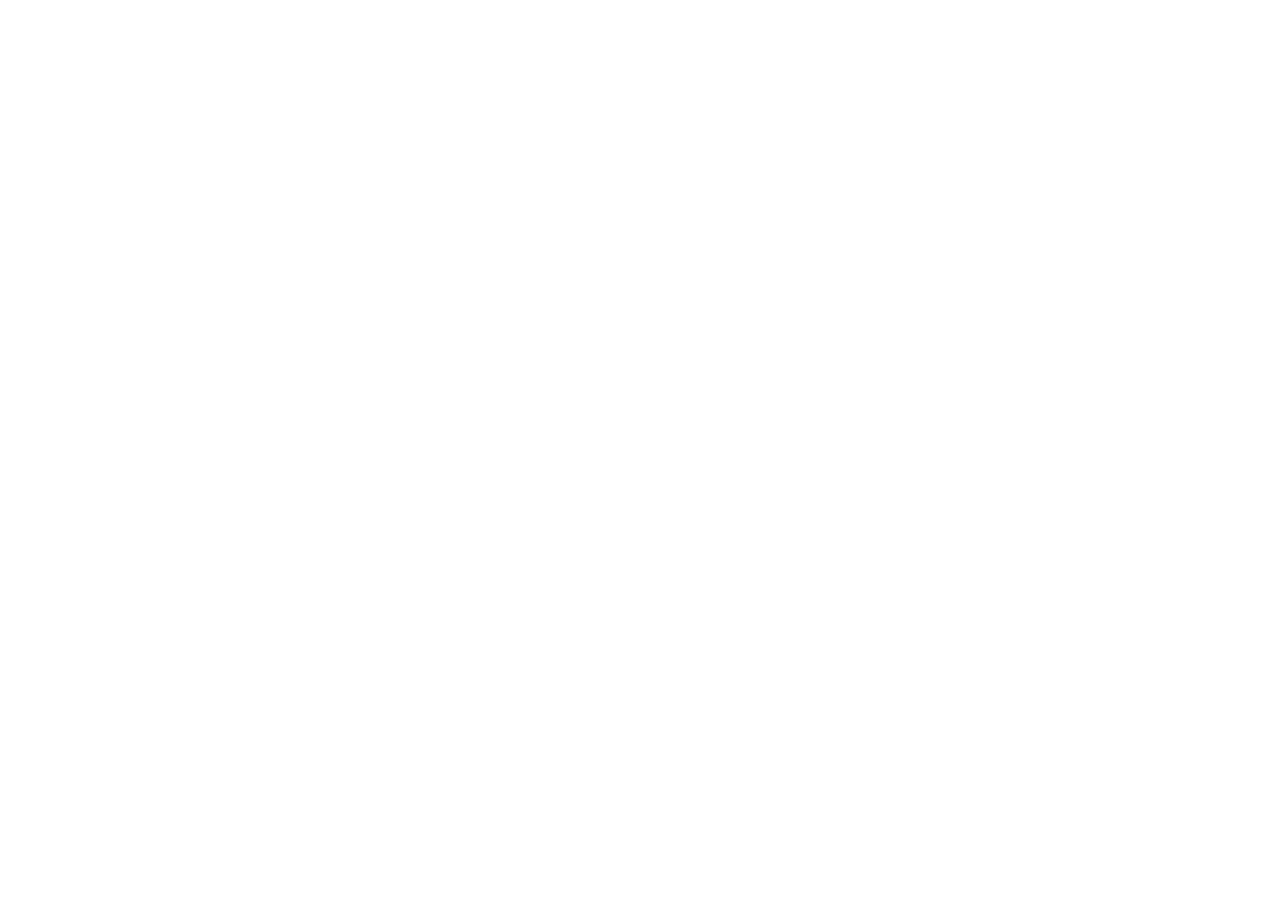
==== AboutMe.html @ daa12848 "Tupperware Sonderseite hinzugefügt" ====
<!DOCTYPE html>
<html lang="en">
<head>
    <meta charset="UTF-8">
    <meta http-equiv="X-UA-Compatible" content="IE=edge">
    <meta name="viewport" content="width=device-width, initial-scale=1.0">
    <title>About Me</title>
</head>
<body>
    
</body>
</html>
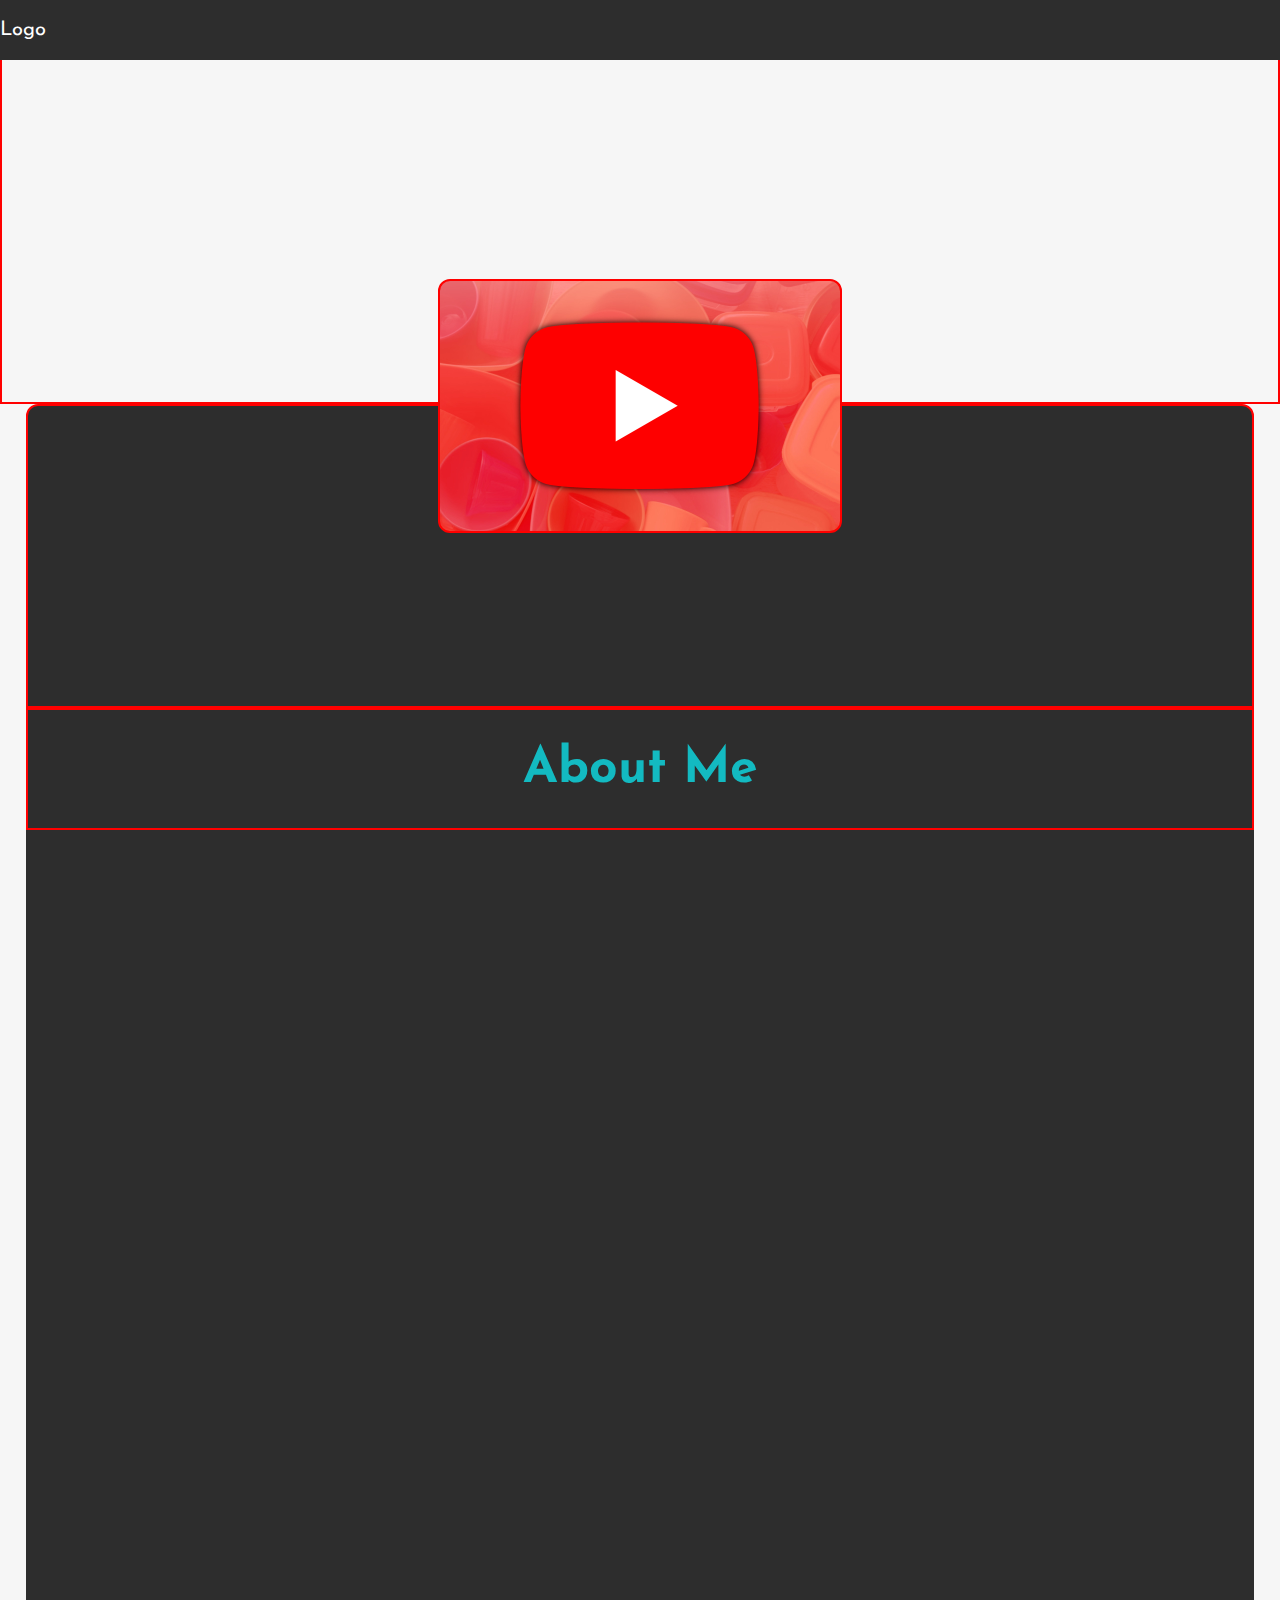
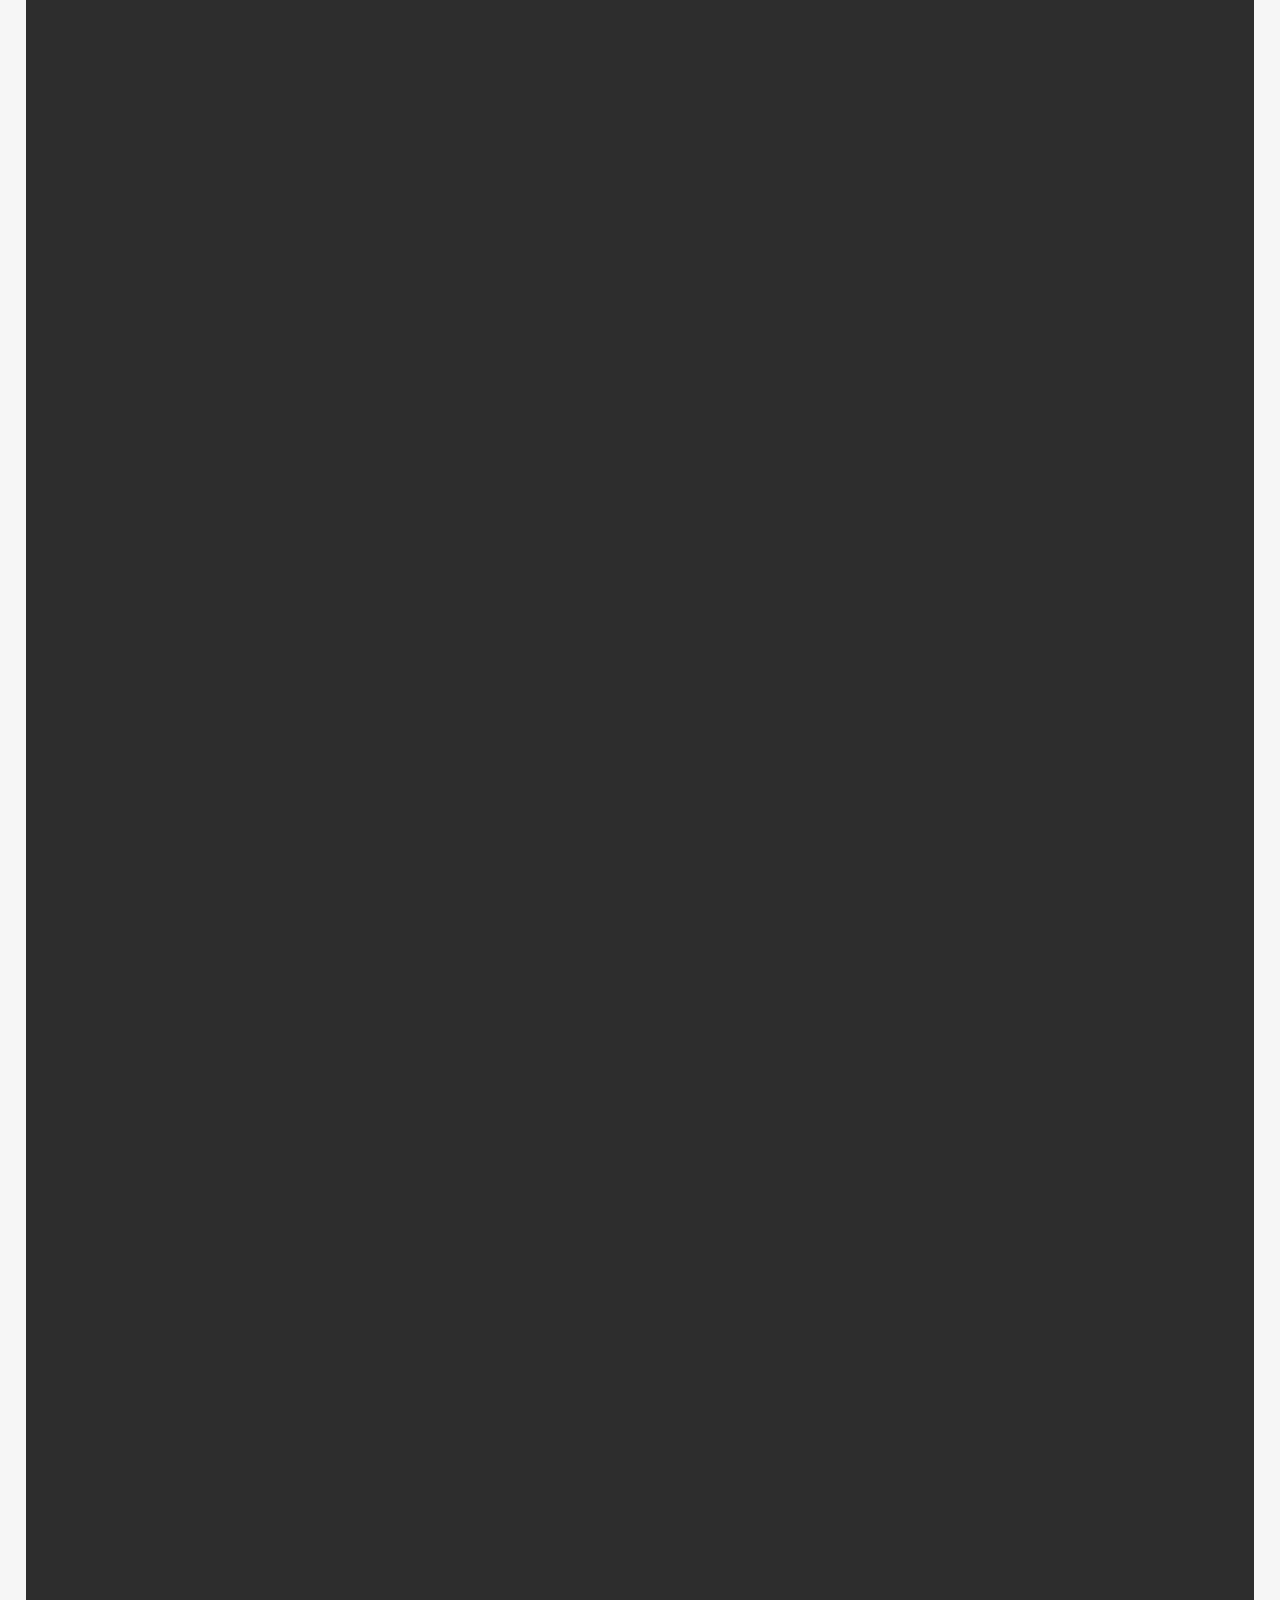
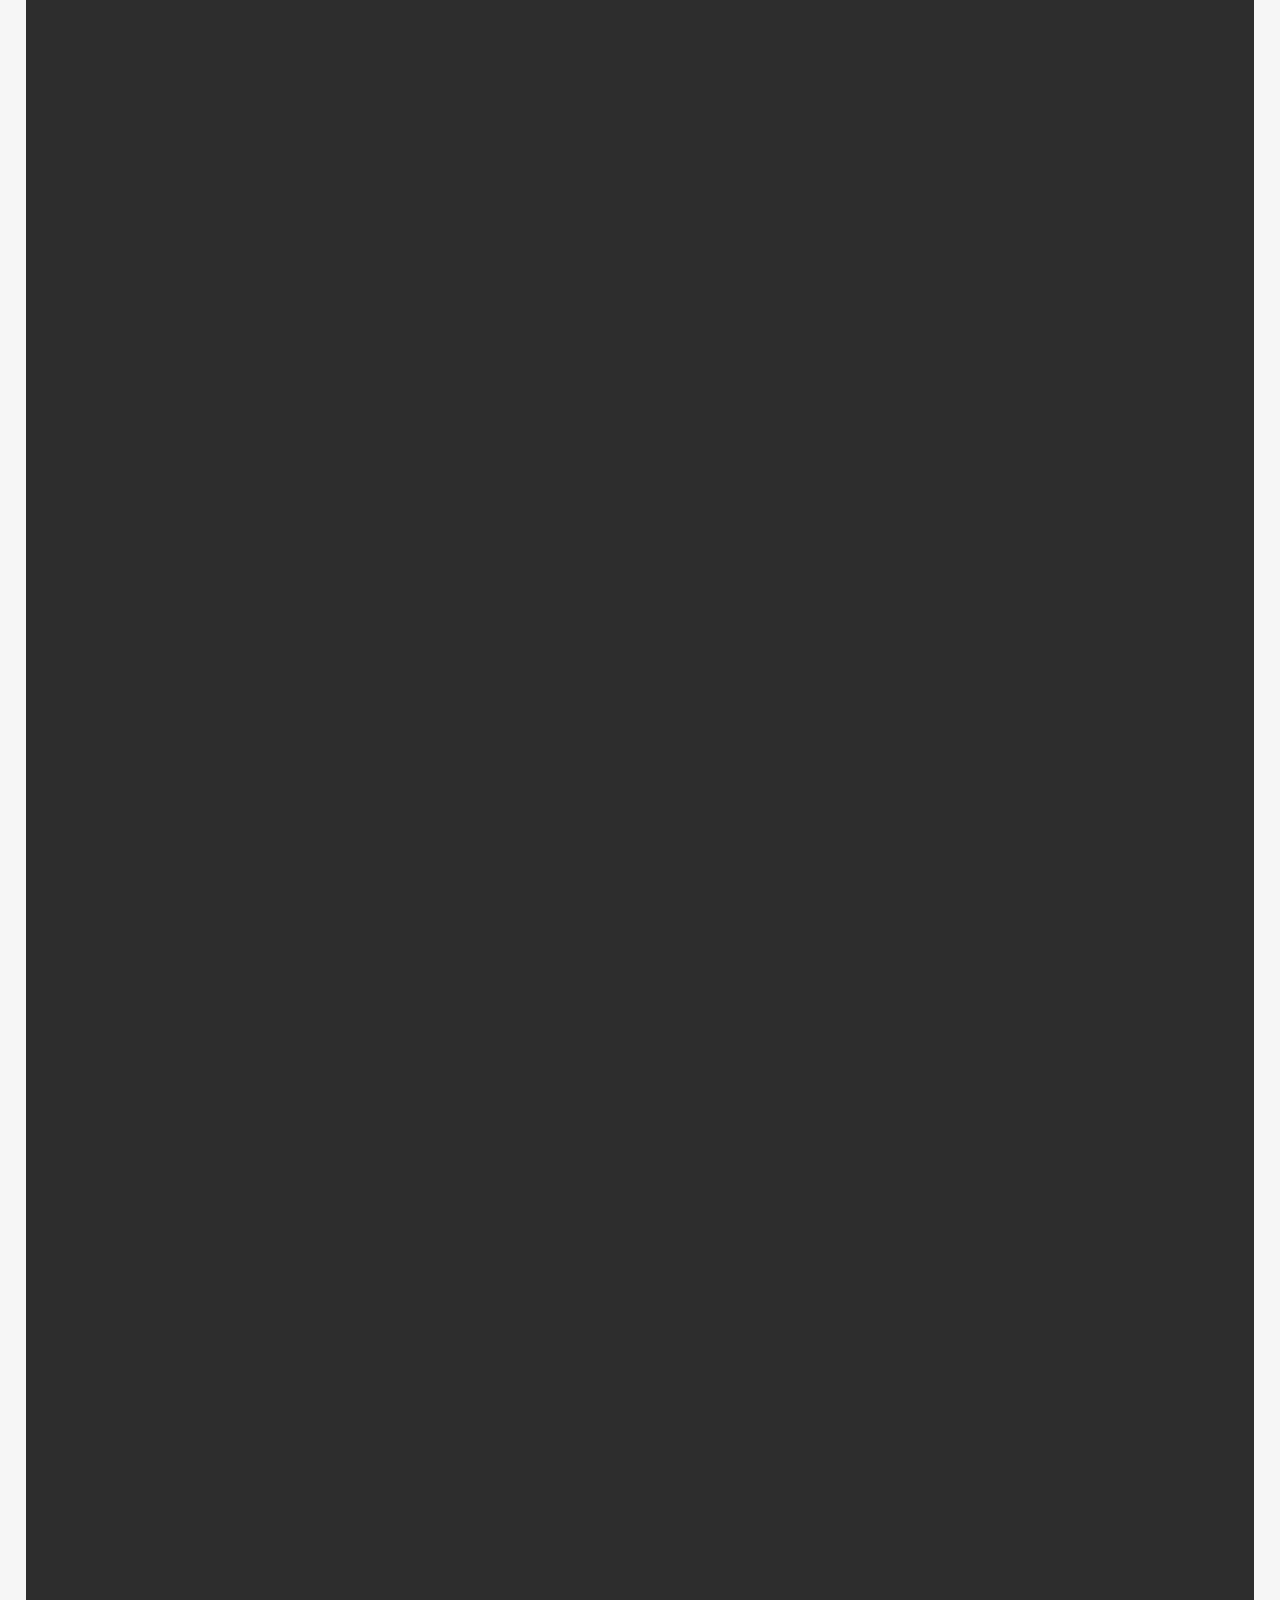
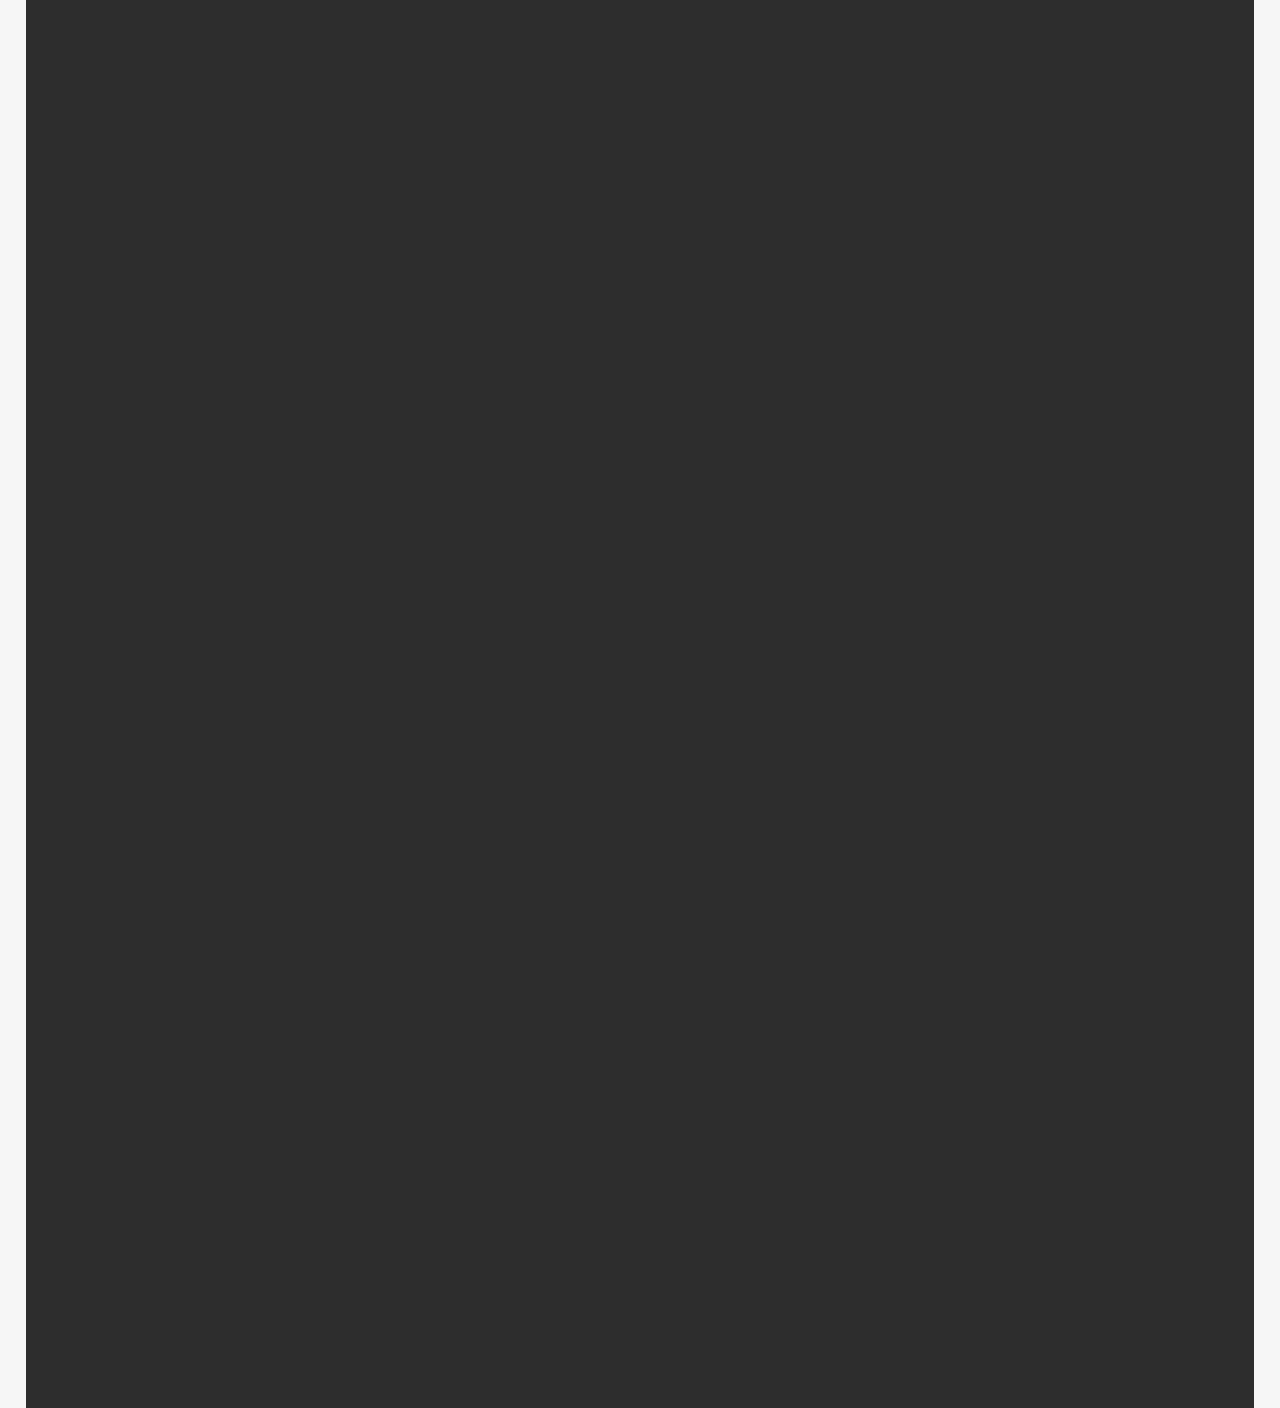
==== commit f7c640a8: "Session ended" ====
--- a/AboutMe.html
+++ b/AboutMe.html
@@ -5,8 +5,25 @@
     <meta http-equiv="X-UA-Compatible" content="IE=edge">
     <meta name="viewport" content="width=device-width, initial-scale=1.0">
     <title>About Me</title>
+    <link rel="stylesheet" href="style.css">
+    <link rel="preconnect" href="https://fonts.googleapis.com">
+<link rel="preconnect" href="https://fonts.gstatic.com" crossorigin>
+<link href="https://fonts.googleapis.com/css2?family=Josefin+Sans:wght@500&display=swap" rel="stylesheet">
 </head>
-<body>
-    
+<body class="TWBody">
+    <header>
+        <p class="logo">Logo</p>
+        <ul class="headerlist">
+            <li><a href="index.html">Home</a></li>
+        </ul>
+    </header>
+    <div class="container7bg boxing"></div>
+    <div class="container8bg boxing">
+        <div class="ThumbnailOverlay boxing"></div>
+        </div>
+        <div class="container9DescriptionTW">
+            <div class="con9heading boxing">
+                <h1 class="tuerkis">About Me</h1>
+            </div>
 </body>
 </html>--- a/style.css
+++ b/style.css
@@ -0,0 +1,736 @@
+body{
+    background-color: #f6f6f6;
+    margin: 0;
+    padding: 0;
+}
+html{
+    scroll-behavior: smooth;
+}
+a {
+color: white;
+text-decoration: none;
+}
+a:hover {
+    color: blue;
+}
+.boxing{
+    border: 2px solid red;
+}
+header{
+    display: flex;
+    width: 1920px;
+    margin: 0;
+    padding: 0;
+    background-color: #2d2d2d;
+    position: fixed;
+}
+.logo{
+    flex: 1;
+    font-family: 'Josefin Sans', sans-serif;
+    color: white;
+    font-size: 20px;
+}
+.headerlist{
+    font-size: 20px;
+    justify-content: flex-end;
+    flex: 1;
+    list-style-type: none;
+    display: flex;
+    align-items: center;
+    gap: 20px;
+    font-family: 'Josefin Sans', sans-serif;
+    color: white;
+    margin-right: 15px;
+    padding-right: 15px;
+}
+.container1intro{
+    display: flex;
+    height: 800px;
+    width: auto;
+    flex-direction: column;
+    align-items: center;
+    justify-content: center;
+}
+.imagecontainer{
+    display: flex;
+    justify-content: center;
+    align-items: center;
+    height: 200px;
+    width: 200px;
+}
+.pb{
+    background-image: url(images/WhatsApp\ Image\ 2022-07-04\ at\ 11.55.56.jpeg);
+    background-size: cover;
+    background-repeat: no-repeat;
+    border-radius: 50%;
+    height: 150px;
+    width: 150px;
+    border: 5px solid #13bac1;
+
+}
+.introtext{
+    font-family: 'Josefin Sans', sans-serif;
+    color: #585858;
+    display: flex;
+    flex-direction: column;
+    align-items: center;
+    justify-content: center;
+}
+.mynameis{
+    font-size: 30px;
+    align-self: flex-start;
+    margin: 0;
+    padding: 0;
+}
+.nicopuelacher{
+    margin: 0;
+    padding: 0;
+    font-size: 100px;
+    color: #13bac1;
+}
+.idesignweb{
+    font-size: 40px;
+    margin: 0;
+    padding: 10px 0 0 0;
+}
+.slogan{
+    margin: 10px 0 0 0;
+    padding: 0;
+    font-size: 45px;
+}
+.tuerkis{
+    color: #13bac1;
+}
+.container2heading{
+    font-family: 'Josefin Sans', sans-serif;
+    color: white;
+    background-color: #2d2d2d;
+    display: flex;
+    justify-content: center;
+    align-items: center;
+    font-size: 50px;
+}
+.container2competencies{
+    height: 1200px;
+    width: auto;
+    display: grid;
+    column-gap: 5px;
+    row-gap: 5px;
+    color: white;
+    background-color: #2d2d2d;
+    justify-content: center;
+    align-items: center;
+}
+.comcards{
+    font-family: 'Josefin Sans', sans-serif;
+    height: 500px;
+    width: 400px;
+    background-color: #585858;
+    border-radius: 12px;
+    margin-left: 50px;
+}
+.cardheading{
+    font-size: 25px;
+    display: flex;
+    justify-content: center;
+    align-items: center;
+    margin-top: 0;
+    color: #13bac1;
+}
+.carddes{
+    padding-left: 20px;
+    font-size: 20px;
+}
+.comcardlist{
+    font-size: 18px;
+}
+.htmlcardbg{
+    height: 250px;
+    width: 400px;
+    background-image: url(images/HTML5bg.jpg);
+    border-radius: 12px;
+    background-repeat: no-repeat;
+    background-size: cover;
+}
+.csscardbg{
+    height: 250px;
+    width: 400px;
+    background-image: url(images/CSSbg.jpg);
+    background-repeat: no-repeat;
+    background-size: cover;
+    border-radius: 12px;
+}
+.jscardbg{
+    height: 250px;
+    width: 400px;
+    background-image: url(images/JSbg.jpg);
+    background-repeat: no-repeat;
+    background-size: cover;
+    border-radius: 12px;
+}
+.netlifycardbg{
+    height: 250px;
+    width: 400px;
+    background-image: url(images/Netlifybg.jpg);
+    background-repeat: no-repeat;
+    background-size: cover;
+    border-radius: 12px;
+}
+.formsubmitcardbg{
+    height: 250px;
+    width: 400px;
+    background-image: url(images/Formsubmitbg.jpg);
+    background-repeat: no-repeat;
+    background-size: cover;
+    border-radius: 12px;
+}
+.communicationbg{
+    height: 250px;
+    width: 400px;
+    background-image: url(images/Communicationbg.jpg);
+    background-repeat: no-repeat;
+    background-size: cover;
+    border-radius: 12px;
+}
+.powerpointbg{
+    height: 250px;
+    width: 400px;
+    background-image: url(images/PowerPointcard.jpg);
+    background-repeat: no-repeat;
+    background-size: cover;
+    border-radius: 12px;
+}
+.thumbnailbg{
+    height: 250px;
+    width: 400px;
+    background-image: url(images/youtubecard.jpg);
+    background-repeat: no-repeat;
+    background-size: cover;
+    border-radius: 12px;
+}
+.htmlcard{
+    grid-column-start: 1;
+    grid-column-end: 1;
+    grid-row-start: 1;
+    grid-row-end: 1;
+}
+.csscard{
+    grid-column-start:2;
+    grid-column-end: 2;
+    grid-row-start: 1;
+    grid-row-end: 1;
+}
+.jscard{
+    grid-column-start: 3;
+    grid-column-end: 3;
+    grid-row-start: 1;
+    grid-row-end: 1;
+}
+.thumbnailcard{
+    grid-column-start: 2;
+    grid-column-end: 2;
+    grid-row-start: 1;
+    grid-row-end: 1;
+
+}
+.Subsection1heading{
+    font-family: 'Josefin Sans', sans-serif;
+    color: white;
+    background-color: #2d2d2d;
+    display: flex;
+    justify-content: flex-start;
+    align-items: center;
+    font-size: 35px;
+}
+.Subsection1{
+    height: 600px;
+    width: auto;
+    display: grid;
+    column-gap: 5px;
+    row-gap: 5px;
+    color: white;
+    background-color: #2d2d2d;
+    justify-content: center;
+    align-items: center;
+}
+.container3myprojectsheading{
+    font-family: 'Josefin Sans', sans-serif;
+    color: white;
+    background-color: #2d2d2d;
+    display: flex;
+    justify-content: center;
+    align-items: center;
+    font-size: 50px;
+}
+.container3myprojects{
+    height: 600px;
+    width: auto;
+    display: grid;
+    column-gap: 5px;
+    row-gap: 5px;
+    color: white;
+    background-color:#2d2d2d;
+    justify-content: center;
+    align-items: center;
+}
+.tupperwarebg{
+    height: 250px;
+    width: 400px;
+    background-image: url(images/Tupperwarecard.jpg);
+    background-repeat: no-repeat;
+    background-size: cover;
+    border-radius: 12px;
+}
+.tupperwarecard{
+    grid-column-start: 1;
+    grid-column-end: 1;
+    grid-row-start: 1;
+    grid-row-end: 1;
+}
+.revivedbg{
+    height: 250px;
+    width: 400px;
+    background-image: url(images/RvivedCardbg.jpg);
+    background-repeat: no-repeat;
+    background-size: cover;
+    border-radius: 12px;
+}
+.revivedcard{
+    grid-column-start: 2;
+    grid-column-end: 2;
+    grid-row-start: 1;
+    grid-row-end: 1;
+}
+.container4socialsheading{
+    font-family: 'Josefin Sans', sans-serif;
+    color: white;
+    background-color: #2d2d2d;
+    display: flex;
+    justify-content: flex-start;
+    align-items: center;
+    font-size: 35px;
+}
+.container4socials{
+    font-family: 'Josefin Sans', sans-serif;;
+    height: 300px;
+    display: grid;
+    width: auto;
+    justify-content: center;
+    align-items: center;
+    color: white;
+    background-color: #2d2d2d;
+}
+.container4socialsbox{
+    display: flex;
+    justify-content: center;
+    align-items: center;
+    background-color: #898989;
+    border-radius: 12px;
+    padding: 18px;
+    grid-column-start: 2;
+    grid-column-end: 2;
+    grid-row-start: 1;
+    grid-row-end: 1;
+}
+.container4socialsboxbox{
+    grid-column-start: 2;
+    grid-column-end: 2;
+    grid-row-start: 1;
+    grid-row-end: 1;
+    display: flex;
+    flex-direction: column;
+    justify-content: center;
+    align-items: center;
+    padding: 10px;
+    border-radius: 12px;
+    margin-left: 20px;
+    background-color: #585858;
+}
+.con4item{
+    margin: 0 5px;
+    height: 100px;
+    width: 100px;
+}
+.Freelancecon{
+    margin-right: 10px;
+    grid-column-start: 1;
+    grid-column-end: 1;
+    grid-row-start: 1;
+    grid-row-end: 1;
+}
+.Freeheading{
+    margin: 0;
+}
+.upworklogo{
+    background-image: url(images/UpWorkLogo.png);
+    display: flex;
+    justify-content: center;
+    align-items: center;
+    background-size: contain;
+    background-repeat: no-repeat;
+    grid-column-start: 2;
+    grid-column-end: 2;
+    grid-row-start: 1;
+    grid-row-end: 1;
+}
+.fiverrlogo{
+    background-image: url(images/Fiverr_Logo.png);
+    display: flex;
+    justify-content: center;
+    align-items: center;
+    background-size: contain;
+    background-repeat: no-repeat;
+    grid-column-start: 3;
+    grid-column-end: 3;
+    grid-row-start: 1;
+    grid-row-end: 1;
+}
+.twitterlogo{
+    background-image: url(images/twitter-logo-1.png);
+    display: flex;
+    justify-content: center;
+    align-items: center;
+    background-size: contain;
+    background-repeat: no-repeat;
+    grid-column-start: 4;
+    grid-column-end: 4;
+    grid-row-start: 1;
+    grid-row-end: 1;
+}
+.Instalogo{
+    background-image: url(images/Instalogo.png);
+    display: flex;
+    justify-content: center;
+    align-items: center;
+    background-size: contain;
+    background-repeat: no-repeat;
+    grid-column-start: 5;
+    grid-column-end: 5;
+    grid-row-start: 1;
+    grid-row-end: 1;
+}
+.container6formheading{
+    font-family: 'Josefin Sans', sans-serif;
+    color: white;
+    background-color: #2d2d2d;
+    display: flex;
+    justify-content: flex-start;
+    align-items: center;
+    font-size: 35px;
+}
+.container6form{
+    display: grid;
+    justify-content: center;
+    align-items: center;
+    font-family: 'Josefin Sans' , sans-serif;
+    color: white;
+    background-color: #2d2d2d;
+    height: 800px;
+    width: auto;
+}
+.con6boxtext{
+    grid-column-start: 1;
+    grid-column-end: 1;
+    grid-row-start: 1;
+    grid-row-end: 1;
+    height: 200px;
+    width: 350px;
+    justify-content: center;
+    text-align: center;
+    display: flex;
+    background-color: #585858;
+    border-radius: 12px;
+    padding: 18px;
+    margin-right: 15px;
+}
+.con6text{
+    display: flex;
+    flex-direction: column;
+    justify-content: center;
+    align-items: center;
+}
+.con6formdes{
+    font-size: 20px;
+}
+.con6boxform{
+    grid-column-start: 2;
+    grid-column-end: 2;
+    grid-row-start: 1;
+    grid-row-end: 1;
+    height: 700px;
+    width: 600px;
+    display: flex;
+    justify-content: center;
+    background-color: #585858;
+    border-radius: 12px;
+    padding: 18px; 
+    margin-left: 15px; 
+}
+.con6form{
+    display: flex;
+    flex-direction: column;
+    align-items: center;
+    justify-content: center;
+}
+.formheading{
+    font-size: 30px;
+    margin: 0;
+}
+::placeholder{
+    color: white;
+}
+.inputtext{
+    background-color: #898989;
+    height: 50px;
+    width: 590px;
+    border-radius: 12px;
+    border: none;
+    padding-left: 10px;
+    margin: 10px 0;
+}
+.inputmessage{
+    background-color: #898989;
+    height: 50px;
+    width: 590px;
+    padding-left: 10px;
+    padding-bottom: 250px;
+    border-radius: 12px;
+    border: none;
+    margin: 10px 0;
+}
+.sendbtn{
+    background-color: #13bac1;
+    font-family: 'Josefin Sans' , sans-serif;
+    color: white;
+    font-size: 18px;
+    height: 50px;
+    width: 600px;
+    border-radius: 12px;
+    border: none;
+    margin: 10px 0;
+}
+.AGBBox{
+    color: blue;
+}
+.AGBBox:hover{
+    color: darkblue;
+}
+footer{
+    display: flex;
+    font-family: 'Josefin Sans', sans-serif;
+    background-color: #585858;
+    color: #f6f6f6;
+    height: 50px;
+    justify-content: center;
+    align-items: center;
+}
+
+
+
+
+
+.TWBody{
+    font-family: 'Josefin Sans', sans-serif;
+}
+.container7bg{
+    background-color: #f6f6f6;
+    height: 400px;
+    width: auto;
+
+}
+.container8bg{
+    background-color: #2d2d2d;
+    height: 300px;
+    width: auto;
+    display: flex;
+    justify-content: center;
+    align-items: center;
+    margin: 0 2%;
+    border-top-left-radius: 12px;
+    border-top-right-radius: 12px;
+}
+.TupperwareOverlay{
+    height: 375px;
+    width: 525px;
+    background-image: url(images/TupperwareOverlay.jpg);
+    background-repeat: no-repeat;
+    background-size: contain;
+    margin-top: -300px;
+    border-radius: 12px;
+}
+.ThumbnailOverlay{
+    width: 400px;
+    height: 250px;
+    background-image: url(images/youtubecardoverlay.jpg);
+    background-repeat: no-repeat;
+    background-size: contain;
+    margin-top: -300px;
+    border-radius: 12px;
+}
+.container9DescriptionTW{
+    display: flex;
+    flex-direction: column;
+    height: 5500px;
+    width: auto;
+    background-color: #2d2d2d;
+    margin: 0 2%;
+}
+.con9heading{
+    font-size: 25px;
+    display: flex;
+    justify-content: center;
+    align-items: center;
+}
+.con9content{
+    height: 1500px;
+    width: auto;
+    background-color: #2d2d2d;
+    display: grid;
+    justify-content: center;
+    align-items: center;
+}
+.con9explain{
+    flex-direction: column;
+    height: 5500px;
+    width: auto;
+    background-color: #2d2d2d;
+    display: flex;
+    justify-content: center;
+    align-items: center;
+    padding: 10%;
+}
+.TWBoxtext{
+    display: flex;
+    flex-direction: column;
+    align-items: center;
+    justify-content: center;
+    height: 550px;
+    width: 600px;
+    background-color: #585858;
+    border-radius: 12px;
+    margin: 30px;
+    text-align: center;
+    grid-column-start: 1;
+    grid-column-end: 1;
+    grid-row-start: 1;
+    grid-row-end: 1;
+
+}
+.TWheading{
+    font-size: 35px;
+}
+.TWBottomtext{
+    color: white;
+    font-size: 30px;
+    padding: 0 50px;
+}
+.TWboximage{
+    grid-column-start: 2;
+    grid-column-end: 2;
+    grid-row-start: 1;
+    grid-row-end: 1;
+    width: 743px;
+    height: 391px;
+    background-color: #585858;
+    border-radius: 12px;
+    display: flex;
+    justify-content: center;
+    align-items: center;
+}
+.TWimage{
+    width: 693px;
+    height: 341px;
+    background-image: url(images/ScreenshotTWNewsletter.JPG);
+    border-radius: 12px;
+    background-size: cover;
+    background-repeat: no-repeat;
+}
+.TWPossible{
+    text-align: center;
+    display: flex;
+    justify-content: center;
+    align-items: center;
+    flex-direction: column;
+    height: 600px;
+    width: 800px;
+    background-color: #585858;
+    border-radius: 12px;
+    grid-column-start: 1;
+    grid-column-end: 1;
+    grid-row-start: 2;
+    grid-row-end: 2;
+    margin-right: 50px;
+}
+.AlsoInterlist{
+    margin: 0 0 20px 0;
+    padding: 0;
+    list-style-type: none;
+    font-size: 30px;
+}
+
+
+
+
+.GalleryBox{
+    display: flex;
+    flex-direction: column;
+    justify-content: center;
+    align-items: center;
+    padding: 50px;
+    background-color: #585858;
+    border-radius: 12px;
+    margin: 30px;
+}
+.Cookingthumbscontainer{
+    display: flex;
+    justify-content: center;
+    align-items: center;
+}
+.GalleryThumb{
+    width: 1338px;
+    height: 1112px;
+    background-image: url(images/YouTubeThumbnail\ Gallery.jpg);
+    background-size: cover;
+    background-repeat: no-repeat;
+    border-radius: 12px;
+}
+.Cookingimg1{
+    width: 512px;
+    height: 288px;
+    background-image: url(images/Cooking.jpg);
+    background-size: cover;
+    background-repeat: no-repeat;
+    border-radius: 12px;
+    margin-right: 20px;
+}
+.Cookingimg2{
+    width: 512px;
+    height: 288px;
+    background-image: url(images/CookingThumb2.jpg);
+    background-repeat: no-repeat;
+    background-size: cover;
+    border-radius: 12px;
+    margin-left: 20px;
+}
+.MVimg1{
+    width: 512px;
+    height: 288px;
+    background-image: url(images/MusicVidThumb1.jpg);
+    background-repeat: no-repeat;
+    background-size: cover;
+    border-radius: 12px;
+    margin-right: 20px;
+}
+.MVimg2{
+    width: 512px;
+    height: 288px;
+    background-image: url(images/MusicVidThumb2.jpg);
+    background-size: cover;
+    background-repeat: no-repeat;
+    border-radius: 12px;
+    margin-left: 20px;
+}
+.Galleryheading{
+    font-size: 50px;
+    margin-bottom: 50px;
+}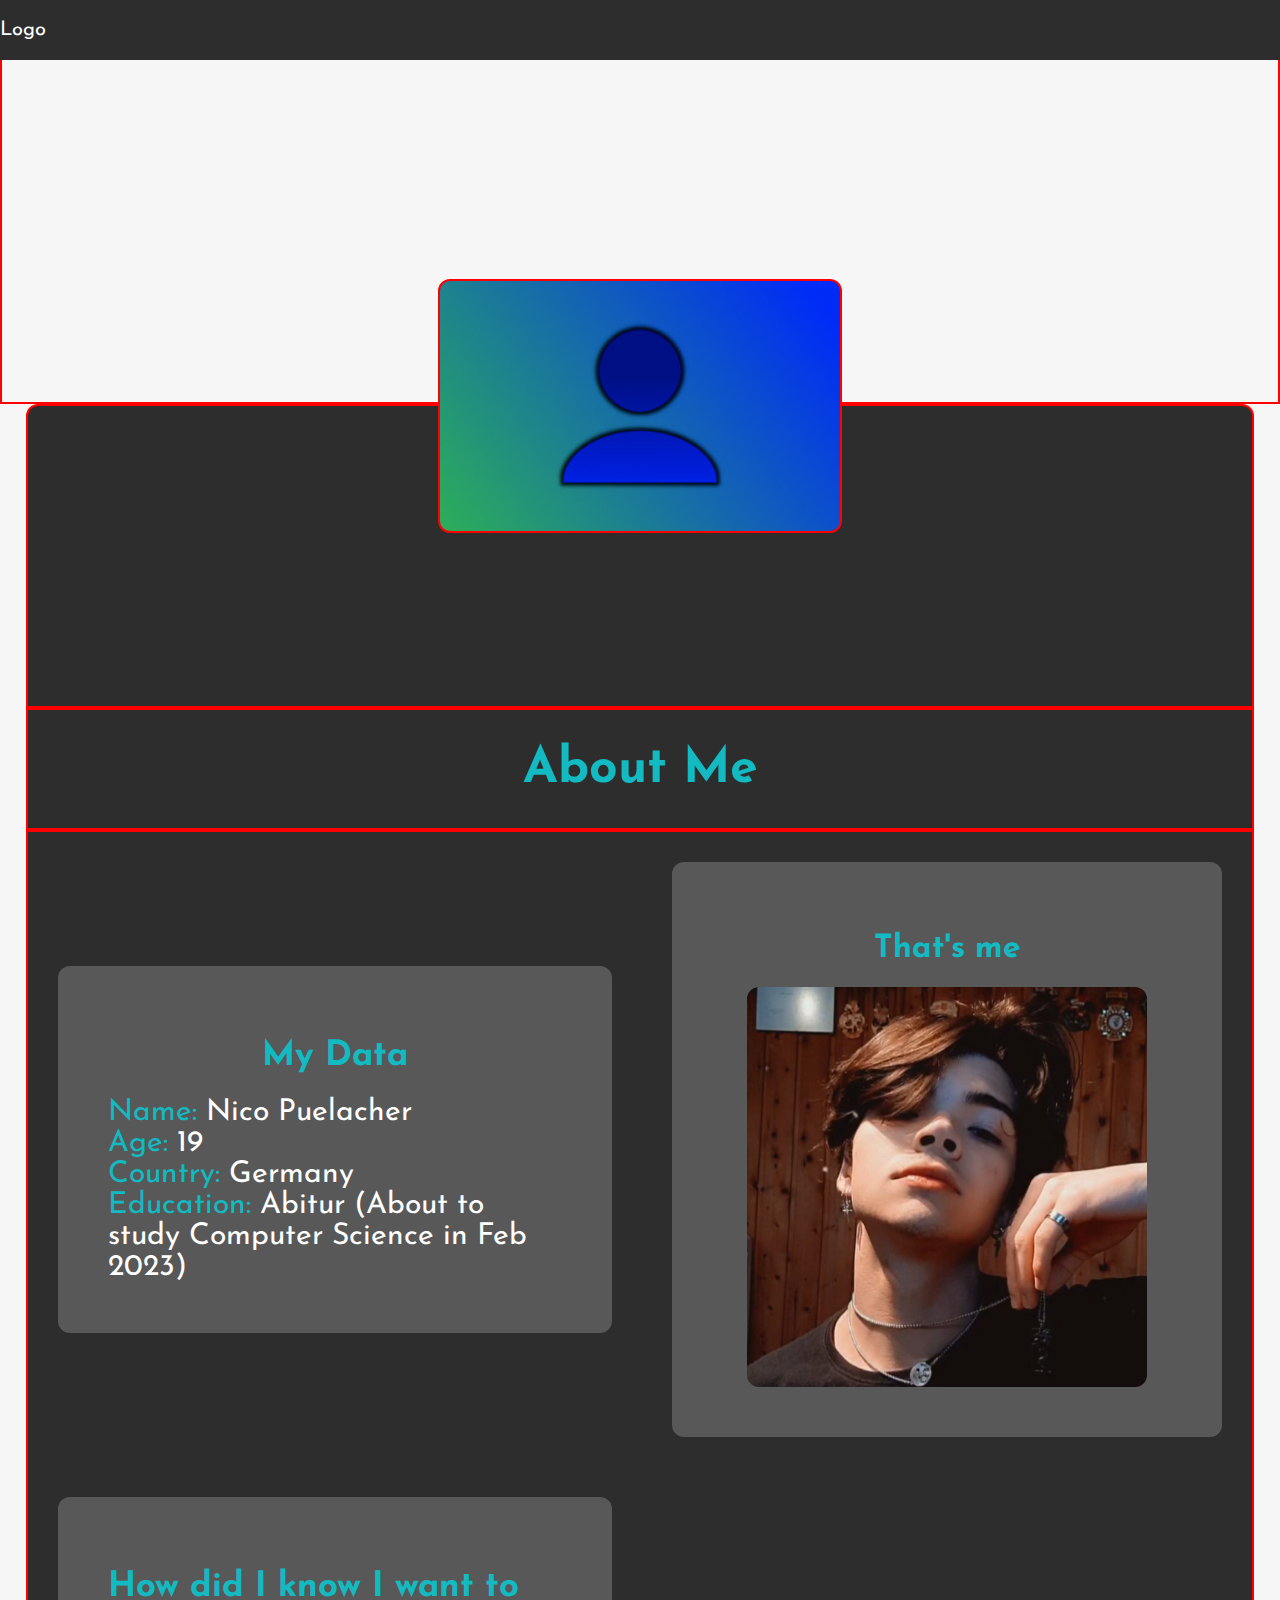
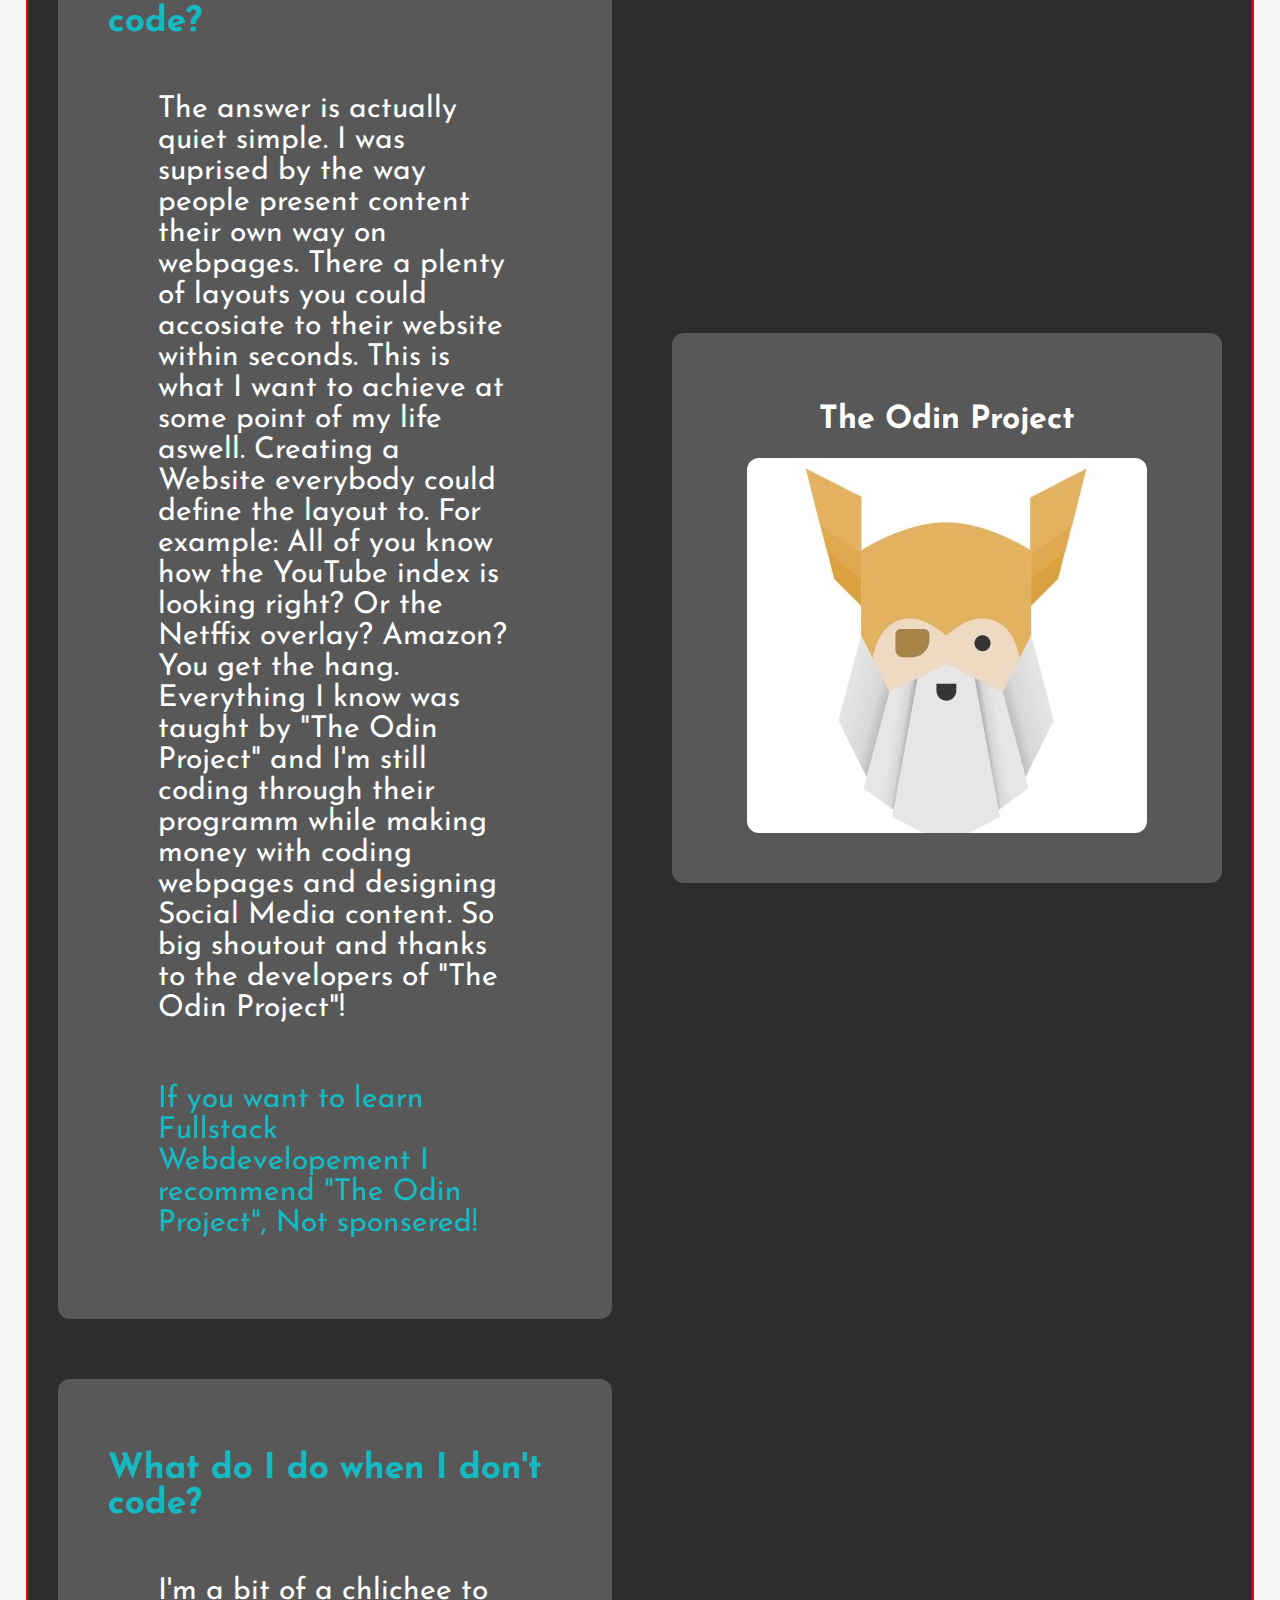
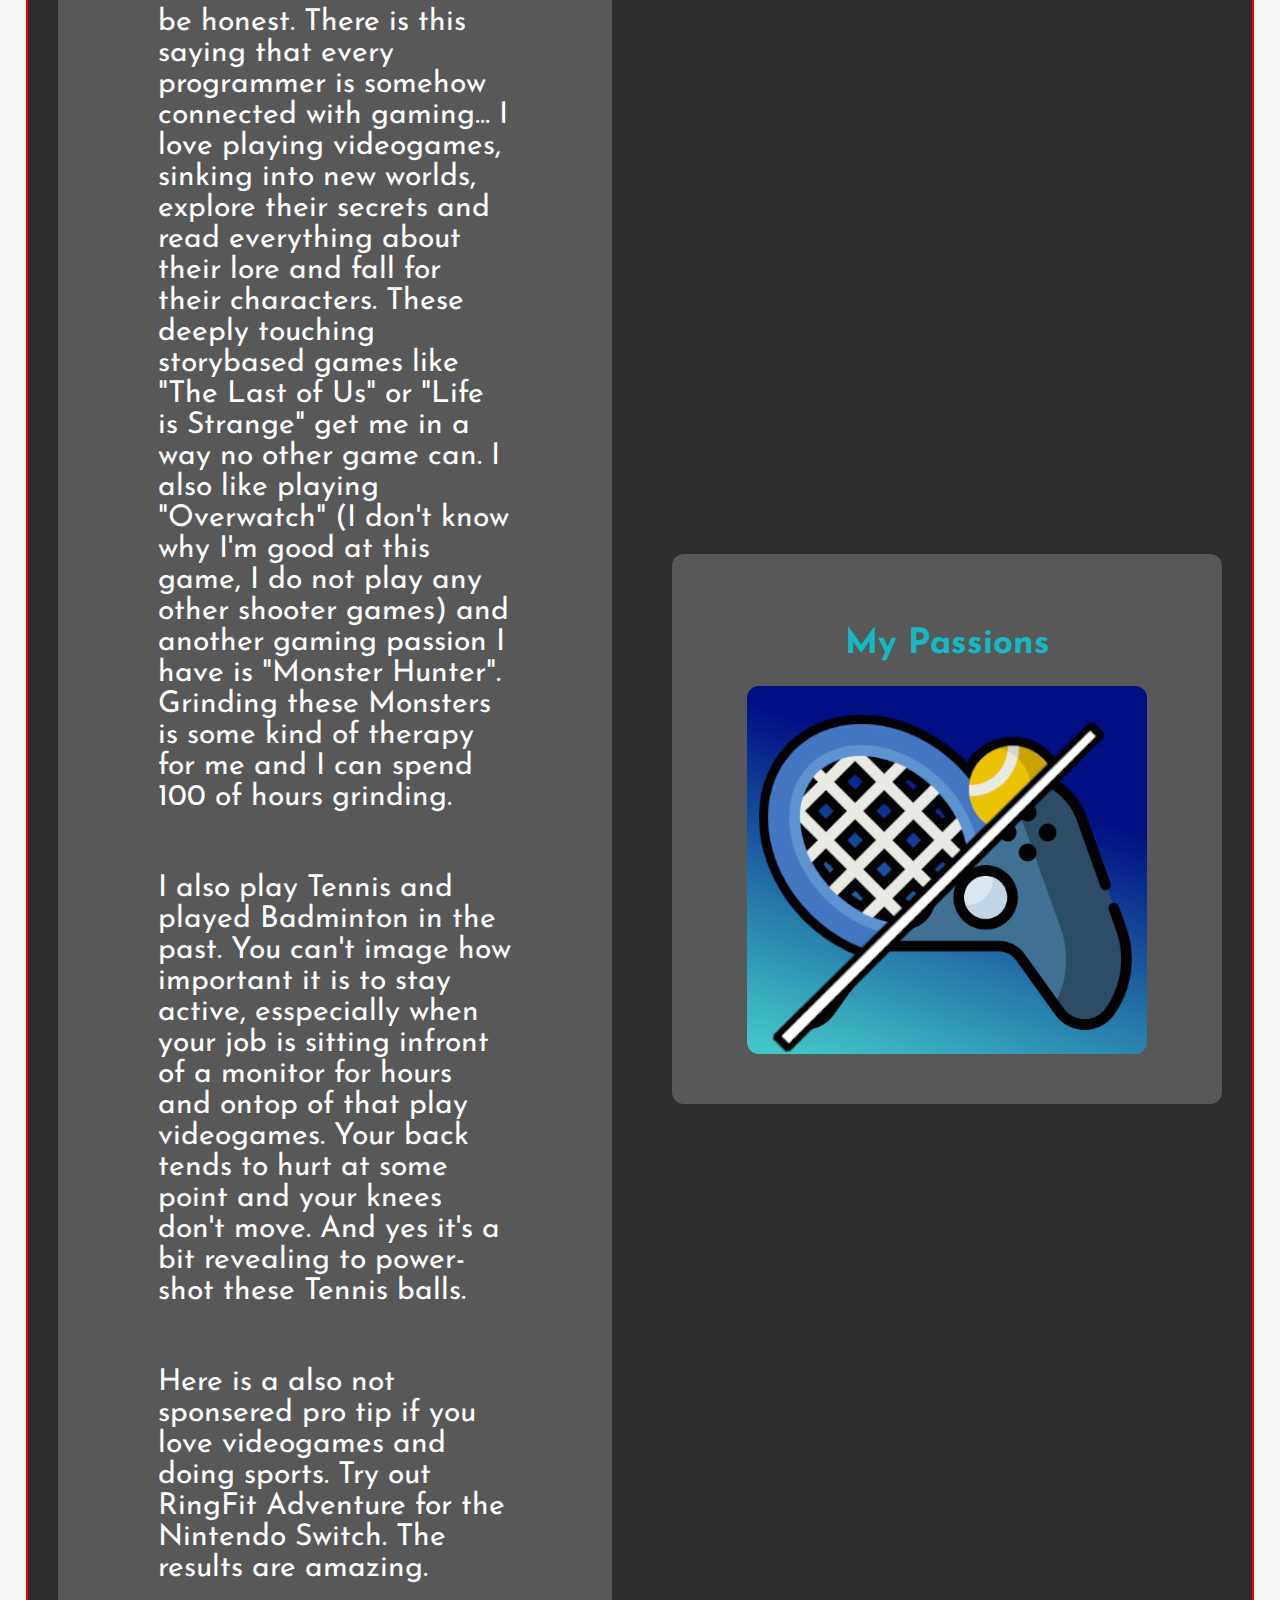
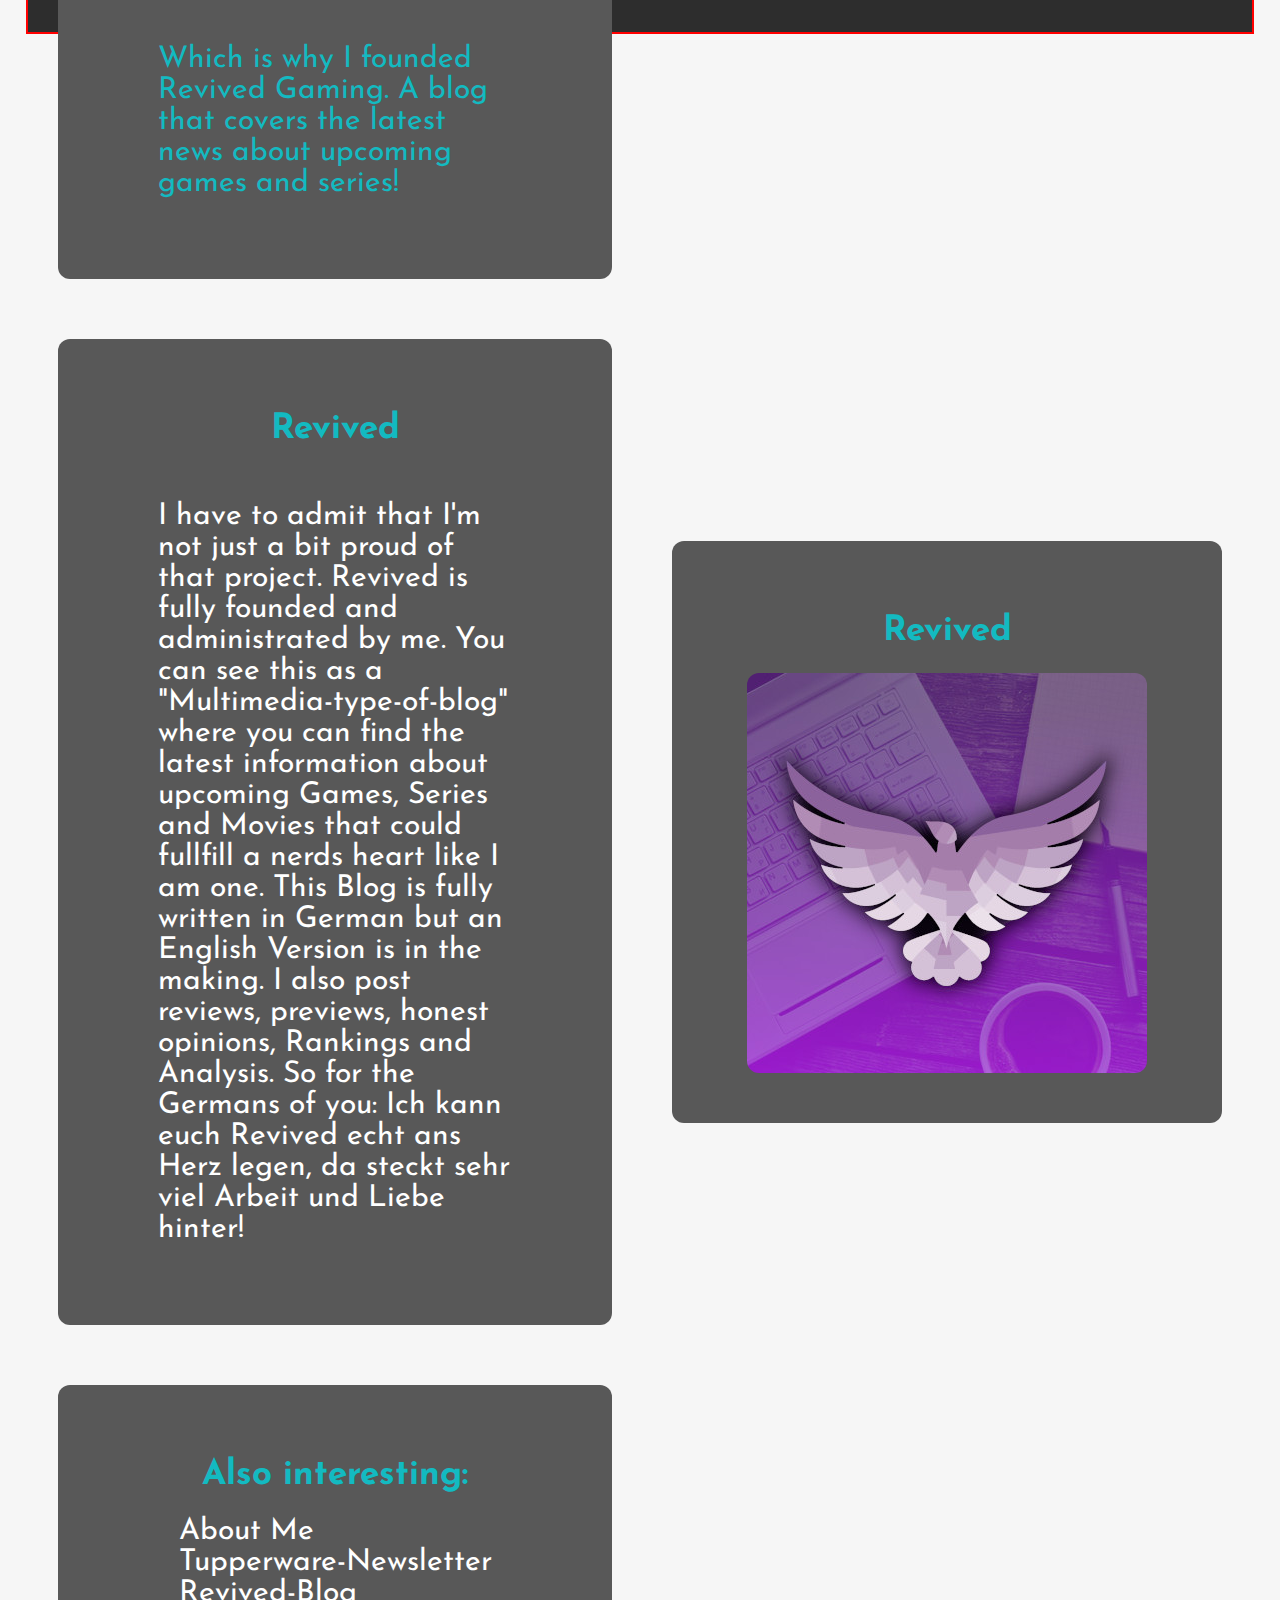
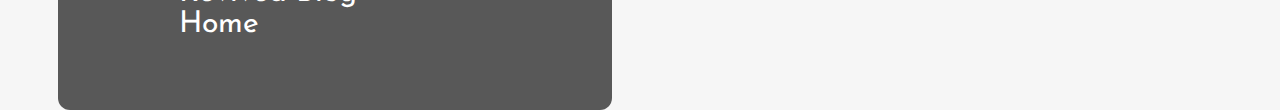
==== commit 2b1dc57e: "Session ended" ====
--- a/AboutMe.html
+++ b/AboutMe.html
@@ -19,11 +19,65 @@
     </header>
     <div class="container7bg boxing"></div>
     <div class="container8bg boxing">
-        <div class="ThumbnailOverlay boxing"></div>
+        <div class="AboutMeOverlay boxing"></div>
         </div>
-        <div class="container9DescriptionTW">
+        <div class="AboutMeContainer">
             <div class="con9heading boxing">
                 <h1 class="tuerkis">About Me</h1>
             </div>
+            <div class="AboutMeContent boxing">
+                <div class="MyData GalleryBox">
+                    <h1 class="TWheading tuerkis">My Data</h1>
+                    <ul class="MyDatalist">
+                        <li><span class="tuerkis">Name:</span> Nico Puelacher</li>
+                        <li><span class="tuerkis">Age:</span> 19</li>
+                        <li><span class="tuerkis">Country:</span> Germany</li>
+                        <li><span class="tuerkis">Education:</span> Abitur (About to study Computer Science in Feb 2023)</li>
+                    </ul>
+                </div>
+                <div class="Imageofme GalleryBox">
+                    <h1 class="tuerkis">That's me</h1>
+                    <div class="Me"></div>
+                </div>
+                <div class="HowdidIknow GalleryBox">
+                    <h1 class="TWheading tuerkis">How did I know I want to code?</h1>
+                    <p class="TWBottomtext">The answer is actually quiet simple. I was suprised by the way people present content their own way on webpages. There a plenty of layouts you could accosiate to their website within seconds. This is what I want to achieve at some point of my life aswell. Creating a Website everybody could define the layout to. For example: All of you know how the YouTube index is looking right? Or the Netffix overlay? Amazon? You get the hang. Everything I know was taught by "The Odin Project" and I'm still coding through their programm while making money with coding webpages and designing Social Media content. So big shoutout and thanks to the developers of "The Odin Project"!</p>
+                    <p class="TWBottomtext"><span class="tuerkis"> If you want to learn Fullstack Webdevelopement I recommend "The Odin Project", Not sponsered!</span></p>
+                </div>
+                <div class="Odinimage GalleryBox">
+                    <h1><a href="https://www.theodinproject.com/">The Odin Project</a></h1>
+                    <div class="Odinlogo"></div>
+                </div>
+                <div class="Dontcode GalleryBox">
+                    <h1 class="TWheading tuerkis">What do I do when I don't code?</h1>
+                    <p class="TWBottomtext">I'm a bit of a chlichee to be honest. There is this saying that every programmer is somehow connected with gaming... I love playing videogames, sinking into new worlds, explore their secrets and read everything about their lore and fall for their characters. These deeply touching storybased games like "The Last of Us" or "Life is Strange" get me in a way no other game can. I also like playing "Overwatch" (I don't know why I'm good at this game, I do not play any other shooter games) and another gaming passion I have is "Monster Hunter". Grinding these Monsters is some kind of therapy for me and I can spend 100 of hours grinding.</p>
+                    <p class="TWBottomtext">I also play Tennis and played Badminton in the past. You can't image how important it is to stay active, esspecially when your job is sitting infront of a monitor for hours and ontop of that play videogames. Your back tends to hurt at some point and your knees don't move. And yes it's a bit revealing to power-shot these Tennis balls.</p>
+                    <p class="TWBottomtext">Here is a also not sponsered pro tip if you love videogames and doing sports. Try out RingFit Adventure for the Nintendo Switch. The results are amazing.</p>
+                    <p class="TWBottomtext"><span class="tuerkis">Which is why I founded Revived Gaming. A blog that covers the latest news about upcoming games and series!</span></p>
+                </div>
+                <div class="GamingTennis GalleryBox">
+                    <h1 class="TWheading tuerkis">My Passions</h1>
+                    <div class="GamingTennisimg"></div>
+                </div>
+                <div class="Revived GalleryBox">
+                    <h1 class="TWheading tuerkis">Revived</h1>
+                    <p class="TWBottomtext">I have to admit that I'm not just a bit proud of that project. Revived is fully founded and administrated by me. You can see this as a "Multimedia-type-of-blog" where you can find the latest information about upcoming Games, Series and Movies that could fullfill a nerds heart like I am one. This Blog is fully written in German but an English Version is in the making. I also post reviews, previews, honest opinions, Rankings and Analysis. So for the Germans of you: Ich kann euch Revived echt ans Herz legen, da steckt sehr viel Arbeit und Liebe hinter!</p>
+                </div>
+                <div class="Revivedlogo GalleryBox">
+                    <h1 class="TWheading tuerkis">Revived</h1>
+                    <div class="Revivedimg"></div>
+
+                </div>
+                <div class="GalleryBox">
+                    <h1 class="tuerkis TWheading">Also interesting:</h1>
+                    <ul class="AlsoInterlist">
+                        <li><a href="AboutMe.html">About Me</a></li>
+                        <li><a href="TupperwareInfo.html">Tupperware-Newsletter</a></li>
+                        <li><a href="RevivedInfo.html">Revived-Blog</a></li>
+                        <li><a href="index.html">Home</a></li>
+                    </ul>
+                </div>
+            </div>
+        </div>
 </body>
 </html>--- a/style.css
+++ b/style.css
@@ -513,7 +513,7 @@
     color: blue;
 }
 .AGBBox:hover{
-    color: darkblue;
+    color: #13bac1;
 }
 footer{
     display: flex;
@@ -567,10 +567,20 @@
     margin-top: -300px;
     border-radius: 12px;
 }
+.AboutMeOverlay{
+    width: 400px;
+    height: 250px;
+    background-image: url(images/AbaoutMeoverlay.jpg);
+    background-repeat: no-repeat;
+    background-size: contain;
+    margin-top: -300px;
+    border-radius: 12px;
+
+}
 .container9DescriptionTW{
     display: flex;
     flex-direction: column;
-    height: 5500px;
+    height: 1400px;
     width: auto;
     background-color: #2d2d2d;
     margin: 0 2%;
@@ -582,16 +592,24 @@
     align-items: center;
 }
 .con9content{
-    height: 1500px;
+    height: 1400px;
     width: auto;
     background-color: #2d2d2d;
     display: grid;
     justify-content: center;
     align-items: center;
 }
+.AboutMeContent{
+    height: 4000px;
+    width: auto;
+    background-color: #2d2d2d;
+    display: grid;
+    justify-content: center;
+    align-items: center;
+}
 .con9explain{
     flex-direction: column;
-    height: 5500px;
+    height: 1200px;
     width: auto;
     background-color: #2d2d2d;
     display: flex;
@@ -661,6 +679,32 @@
     grid-row-end: 2;
     margin-right: 50px;
 }
+.YTContainer{
+    display: flex;
+    flex-direction: column;
+    height: 4000px;
+    width: auto;
+    background-color: #2d2d2d;
+    margin: 0 2%;
+}
+.con9explainYT{
+    flex-direction: column;
+    height: 3250px;
+    width: auto;
+    background-color: #2d2d2d;
+    display: flex;
+    justify-content: center;
+    align-items: center;
+    padding: 10%;
+}
+.AboutMeContainer{
+    display: flex;
+    flex-direction: column;
+    height: 4000px;
+    width: auto;
+    background-color: #2d2d2d;
+    margin: 0 2%;
+}
 .AlsoInterlist{
     margin: 0 0 20px 0;
     padding: 0;
@@ -733,4 +777,85 @@
 .Galleryheading{
     font-size: 50px;
     margin-bottom: 50px;
+}
+
+
+
+
+.ImageofMe{
+    grid-column-start: 2;
+    grid-column-end: 2;
+    grid-row-start: 1;
+    grid-row-end: 1;
+    height: 450px;
+    width: 450px;
+}
+.Revivedimg{
+    height: 400px;
+    width: 400px;
+    background-image: url(images/Revivedimg.jpg);
+    background-size: cover;
+    background-repeat: no-repeat;
+    background-position: center;
+    border-radius: 12px;
+}
+.Me{
+    background-image: url(images/IMG-20220517-WA0012.jpg);
+    background-position: center;
+    background-size: cover;
+    background-repeat: no-repeat;
+    border-radius: 12px;
+    height: 400px;
+    width: 400px;
+}
+.MyDatalist{
+    list-style-type: none;
+    color: white;
+    margin: 0;
+    padding: 0;
+    font-size: 30px;
+}
+.HowdidIknow{
+    grid-column-start: 1;
+    grid-column-end: 1;
+    grid-row-start: 2;
+    grid-row-end: 2;
+}
+.Odinimage{
+    grid-column-start: 2;
+    grid-column-end: 2;
+    grid-row-start: 2;
+    grid-row-end: 2;
+    height: 450px;
+    width: 450px;
+}
+.GamingTennis{
+    height: 450px;
+    width: 450px;
+    grid-column-start: 2;
+    grid-column-end: 2;
+    grid-row-start: 3;
+    grid-row-end: 3;
+}
+.GamingTennisimg{
+    background-image: url(images/GamingTennis.jpg);
+    background-size: cover;
+    background-repeat: no-repeat;
+    height: 400px;
+    width: 400px;
+    border-radius: 12px;
+}
+.Odinlogo{
+    background-image: url(images/odin.jpg);
+    background-size: cover;
+    background-repeat: no-repeat;
+    height: 400px;
+    width: 400px;
+    border-radius: 12px;
+}
+.headerlist :hover{
+    color: #13bac1;
+}
+.AlsoInterlist :hover{
+    color: #13bac1;
 }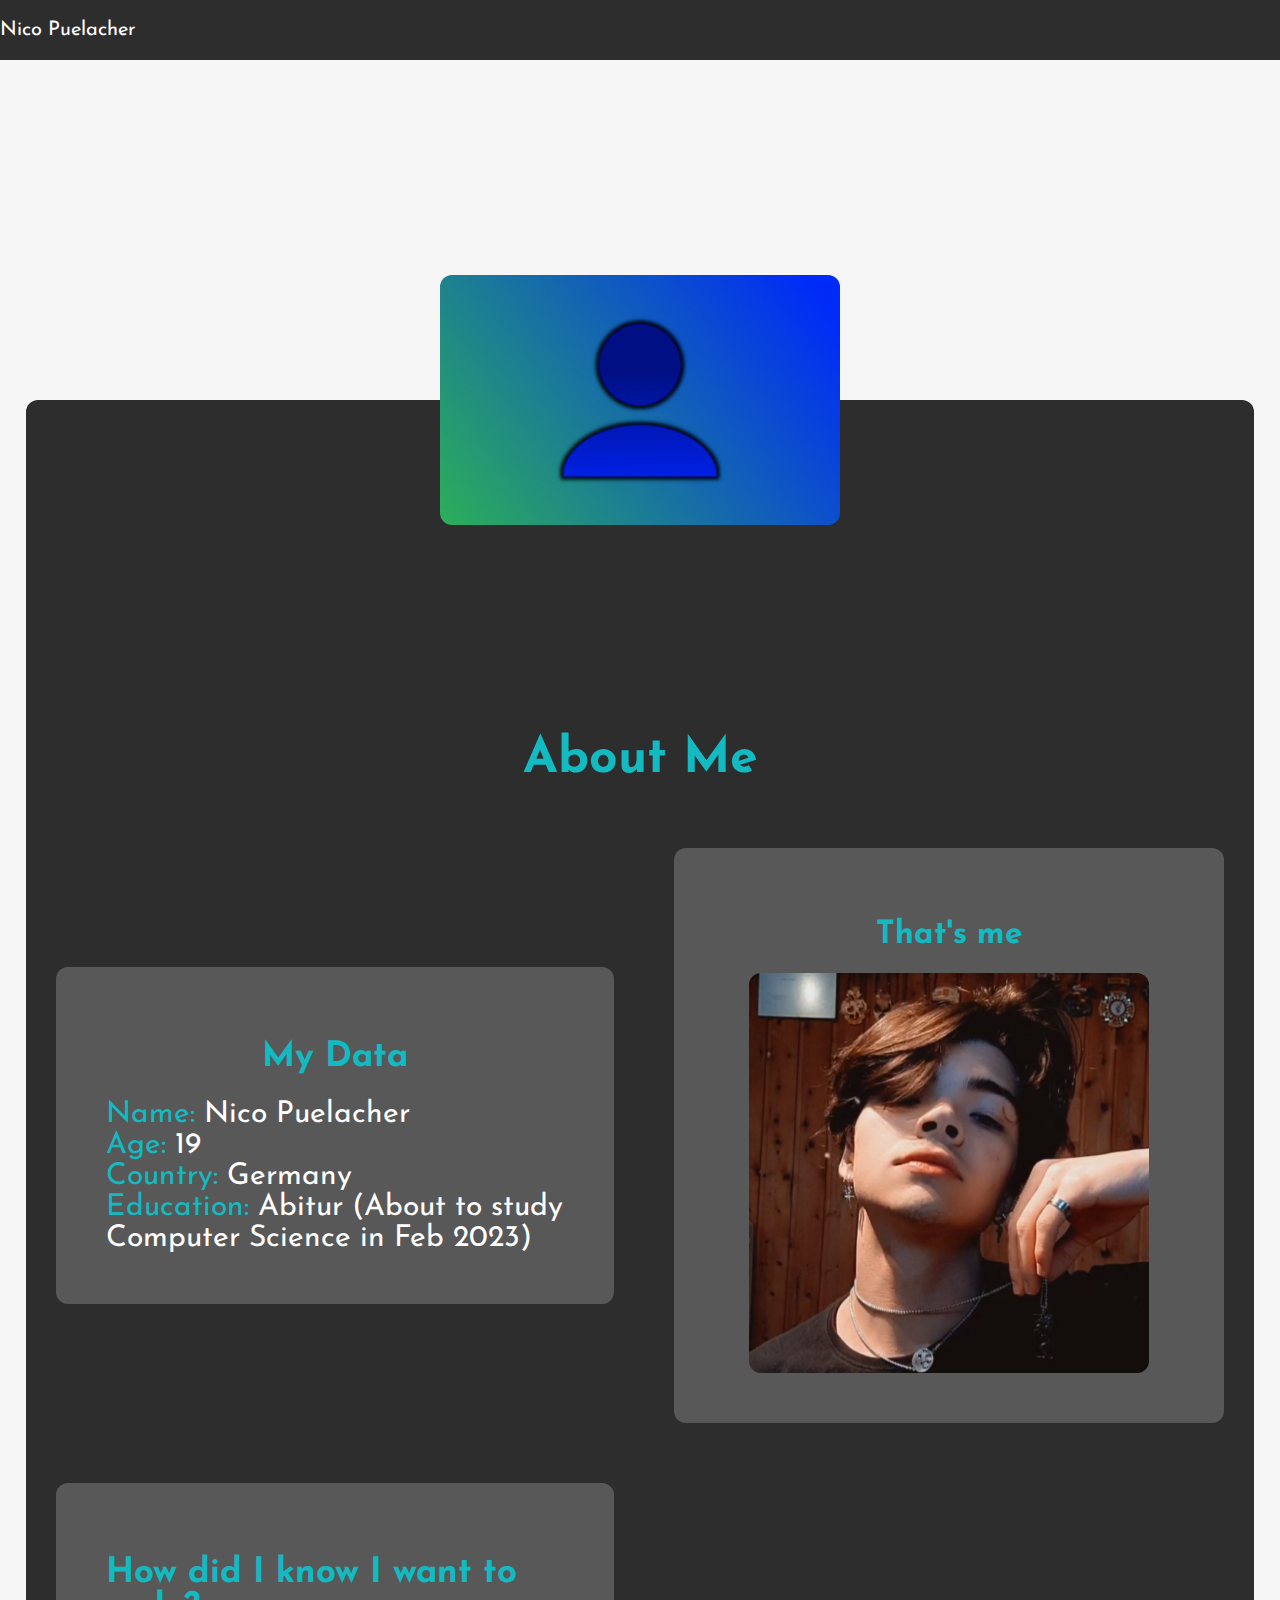
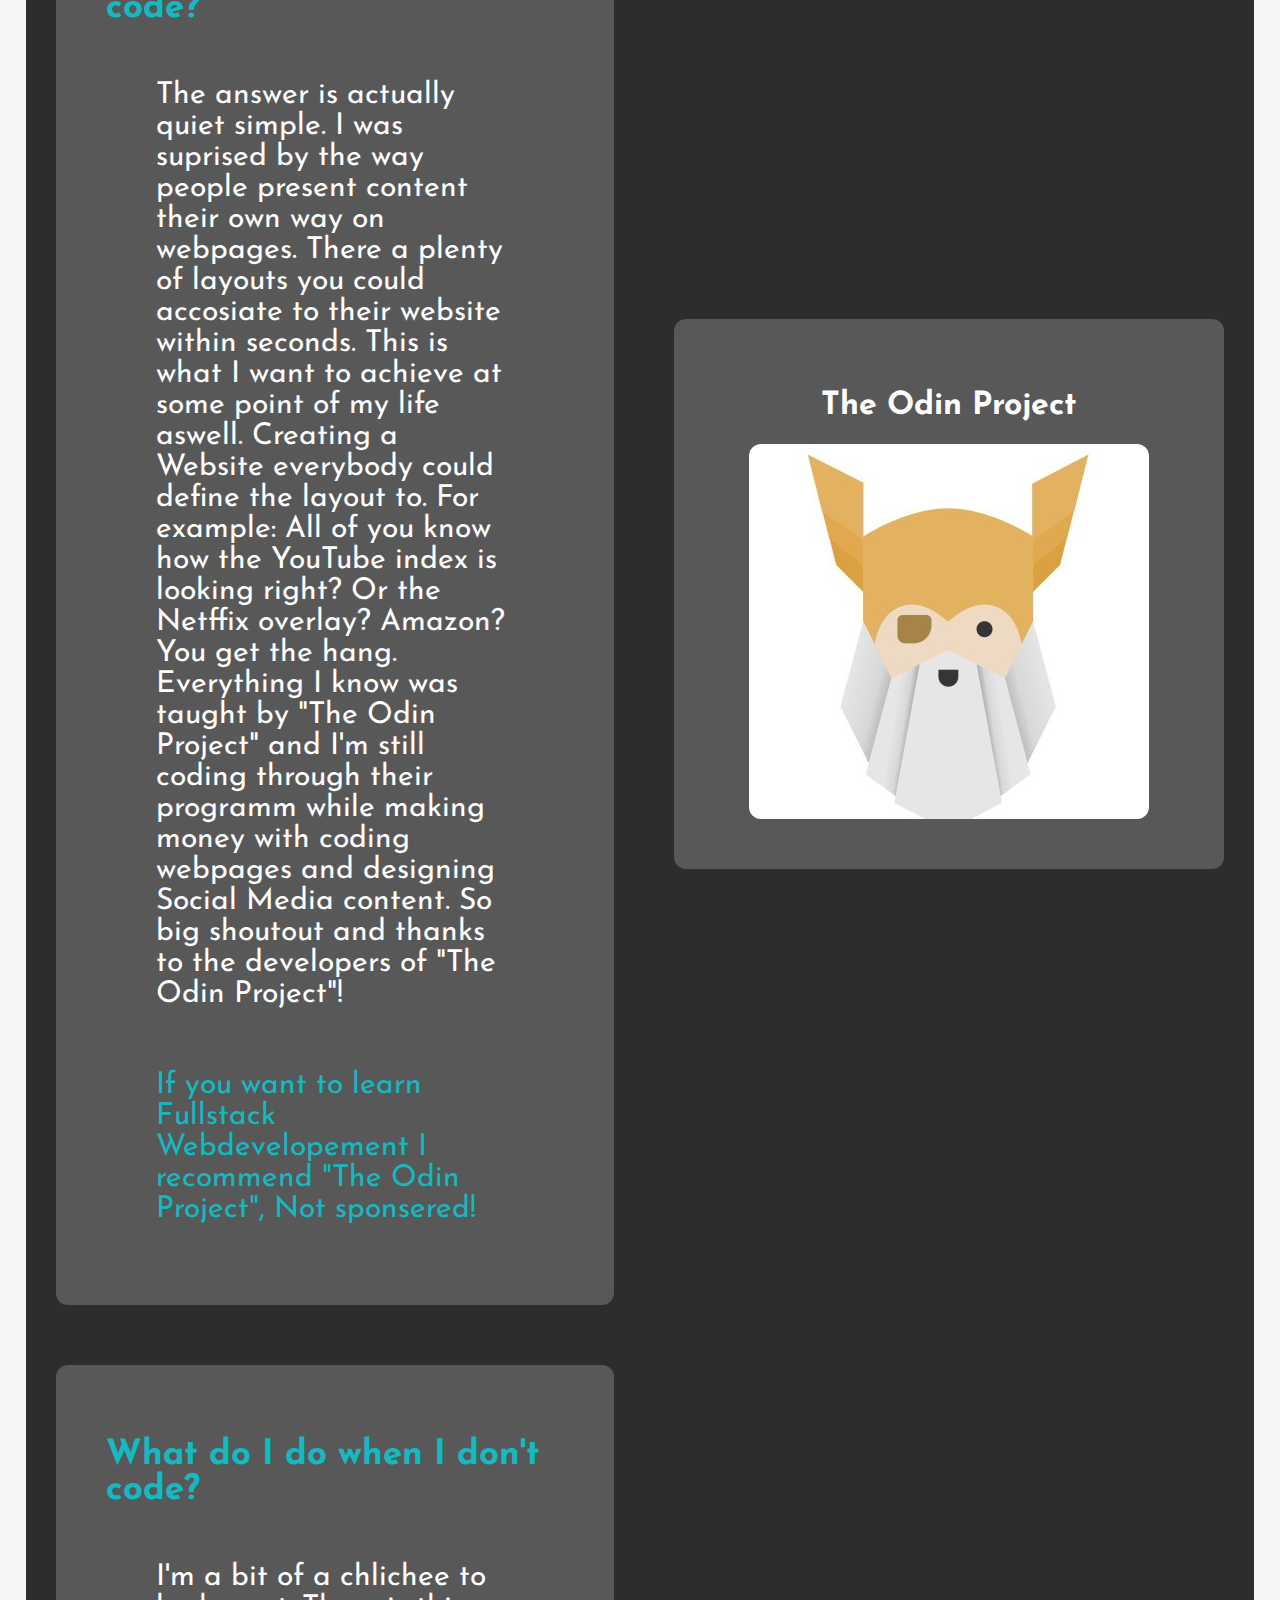
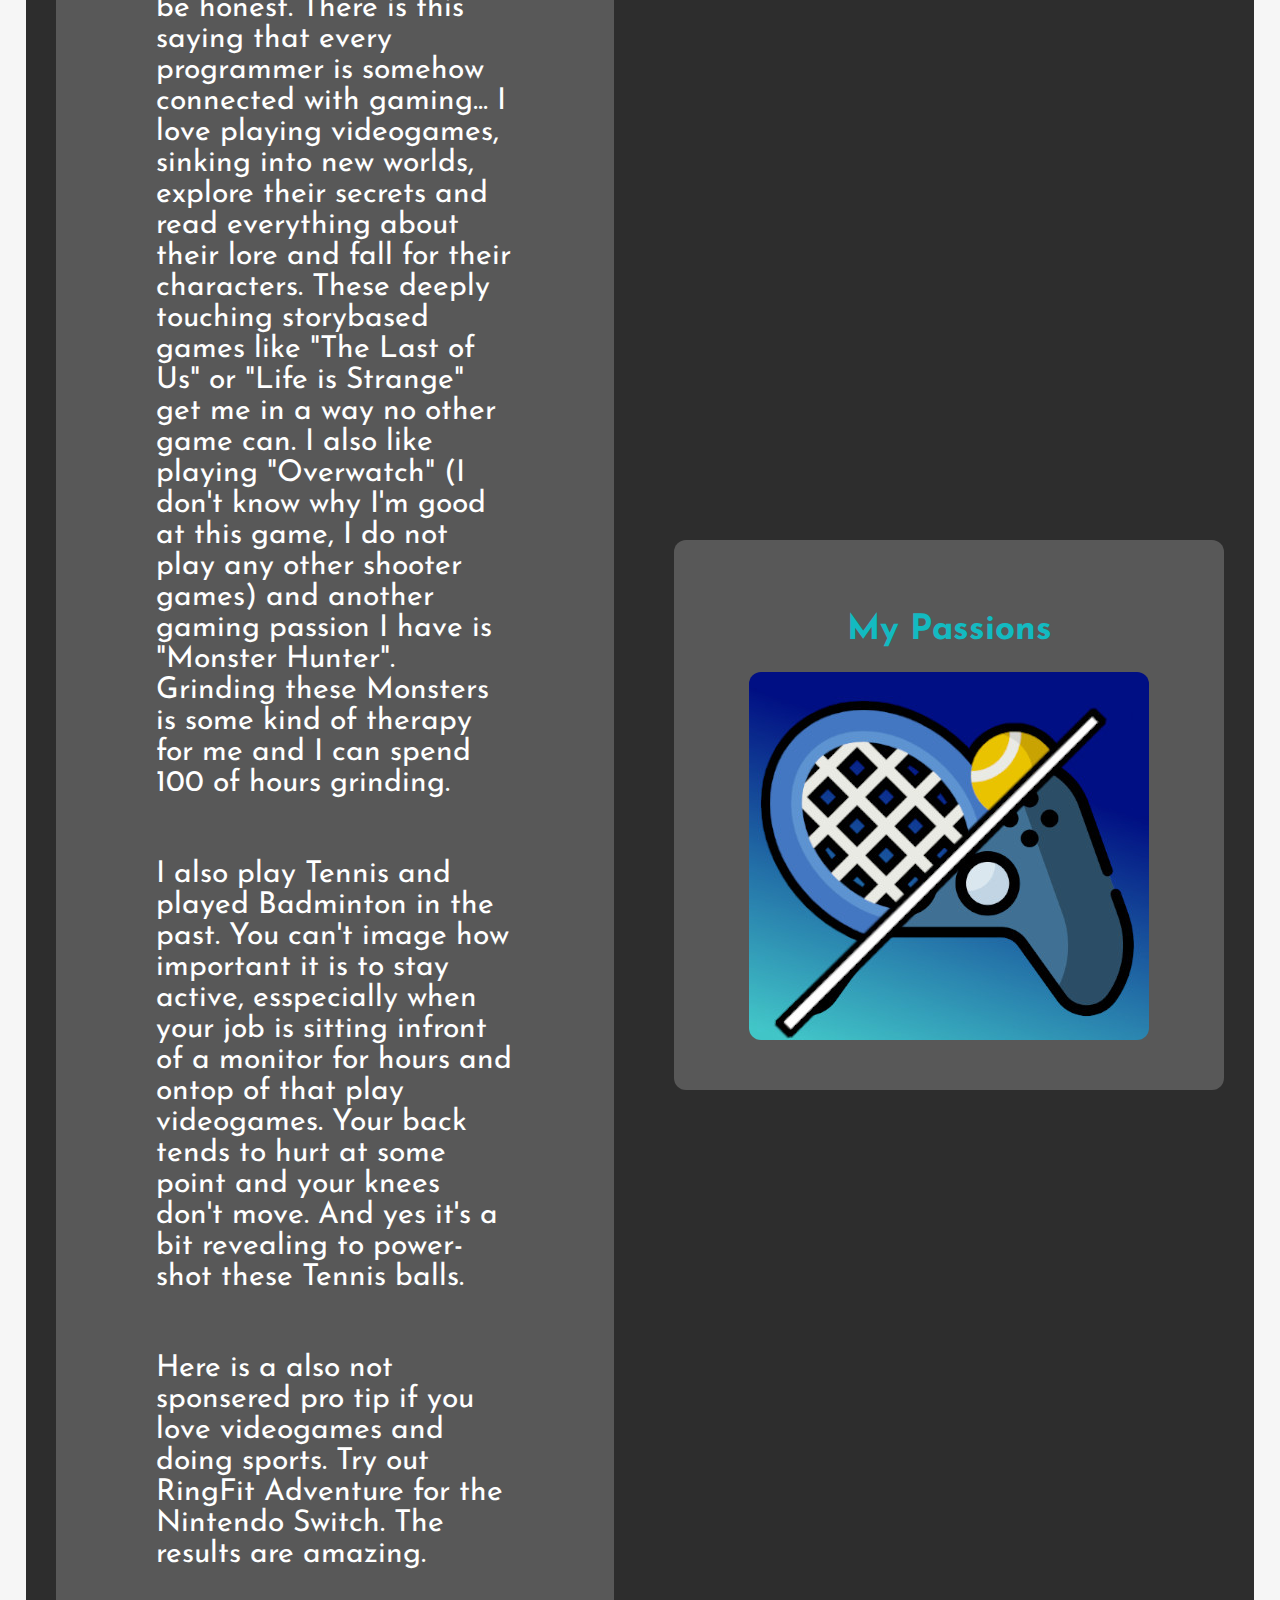
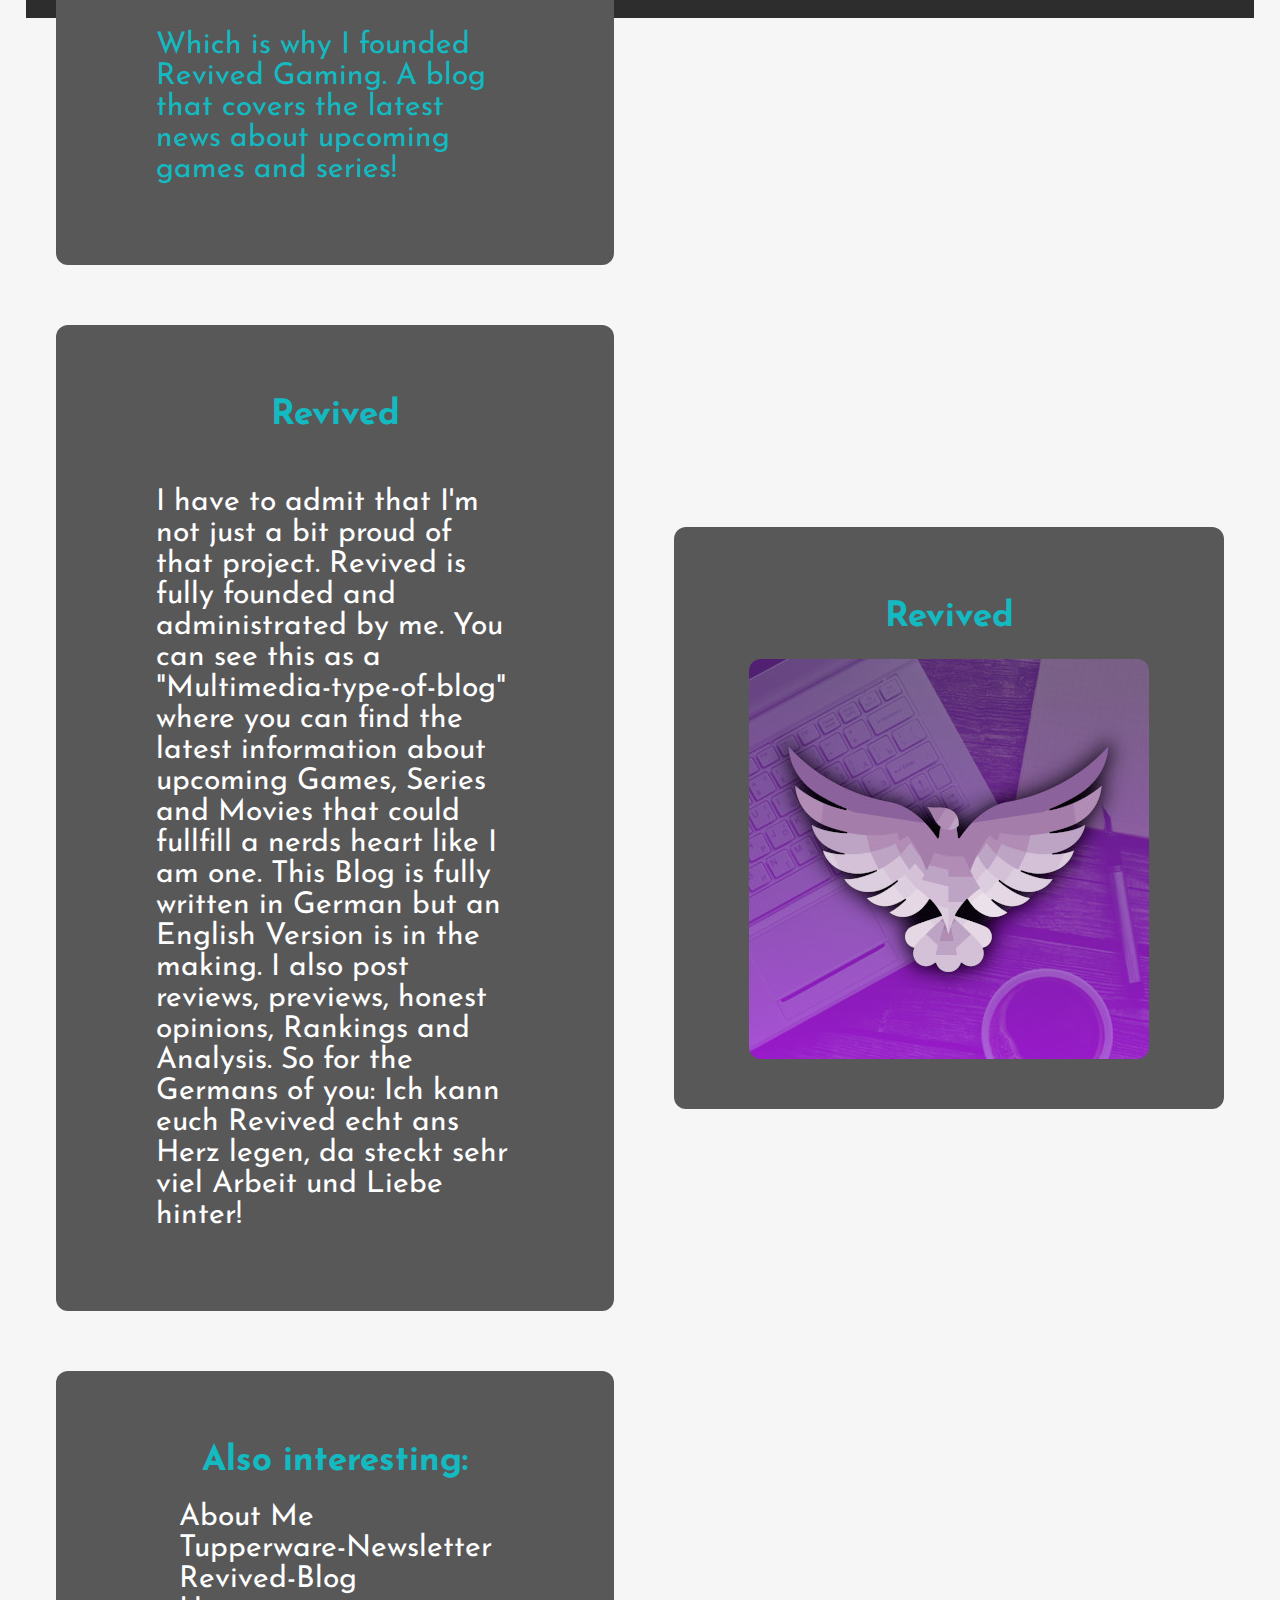
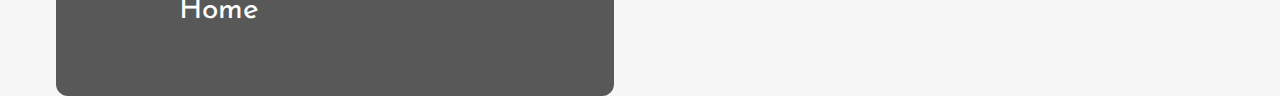
==== commit 9d4b528f: "Page Version 1 finished" ====
--- a/AboutMe.html
+++ b/AboutMe.html
@@ -12,7 +12,7 @@
 </head>
 <body class="TWBody">
     <header>
-        <p class="logo">Logo</p>
+        <p class="logo">Nico Puelacher</p>
         <ul class="headerlist">
             <li><a href="index.html">Home</a></li>
         </ul>
--- a/style.css
+++ b/style.css
@@ -13,7 +13,7 @@
 a:hover {
     color: blue;
 }
-.boxing{
+.boxng{
     border: 2px solid red;
 }
 header{
@@ -558,6 +558,16 @@
     margin-top: -300px;
     border-radius: 12px;
 }
+.PowerPointOverlay{
+    height: 375px;
+    width: 525px;
+    background-image: url(images/PowerPointOverlay.jpg);
+    background-repeat: no-repeat;
+    background-position: center;
+    background-size: contain;
+    margin-top: -300px;
+    border-radius: 12px;
+}
 .ThumbnailOverlay{
     width: 400px;
     height: 250px;
@@ -705,6 +715,22 @@
     background-color: #2d2d2d;
     margin: 0 2%;
 }
+.PowerPointContainer{
+    display: flex;
+    flex-direction: column;
+    height: 4000px;
+    width: auto;
+    background-color: #2d2d2d;
+    margin: 0 2%;
+}
+.PowerPointContent{
+    height: 4000px;
+    width: auto;
+    background-color: #2d2d2d;
+    display: grid;
+    justify-content: center;
+    align-items: center;
+}
 .AlsoInterlist{
     margin: 0 0 20px 0;
     padding: 0;
@@ -815,6 +841,12 @@
     padding: 0;
     font-size: 30px;
 }
+.HowitstartedPP{
+    grid-column-start: 1;
+    grid-column-end: 1;
+    grid-row-start: 2;
+    grid-row-end: 2;
+}
 .HowdidIknow{
     grid-column-start: 1;
     grid-column-end: 1;
@@ -845,6 +877,22 @@
     width: 400px;
     border-radius: 12px;
 }
+
+.PPUtopi{
+    grid-column-start: 2;
+    grid-column-end: 2;
+    grid-row-start: 2;
+    grid-row-end: 2;
+}
+.PPUtopiimg{
+    background-image: url(images/PPUtoia.JPG.jpg);
+    background-size: cover;
+    background-position: center;
+    background-repeat: no-repeat;
+    border-radius: 12px;
+    height: 432px;
+    width: 752px;
+}
 .Odinlogo{
     background-image: url(images/odin.jpg);
     background-size: cover;
